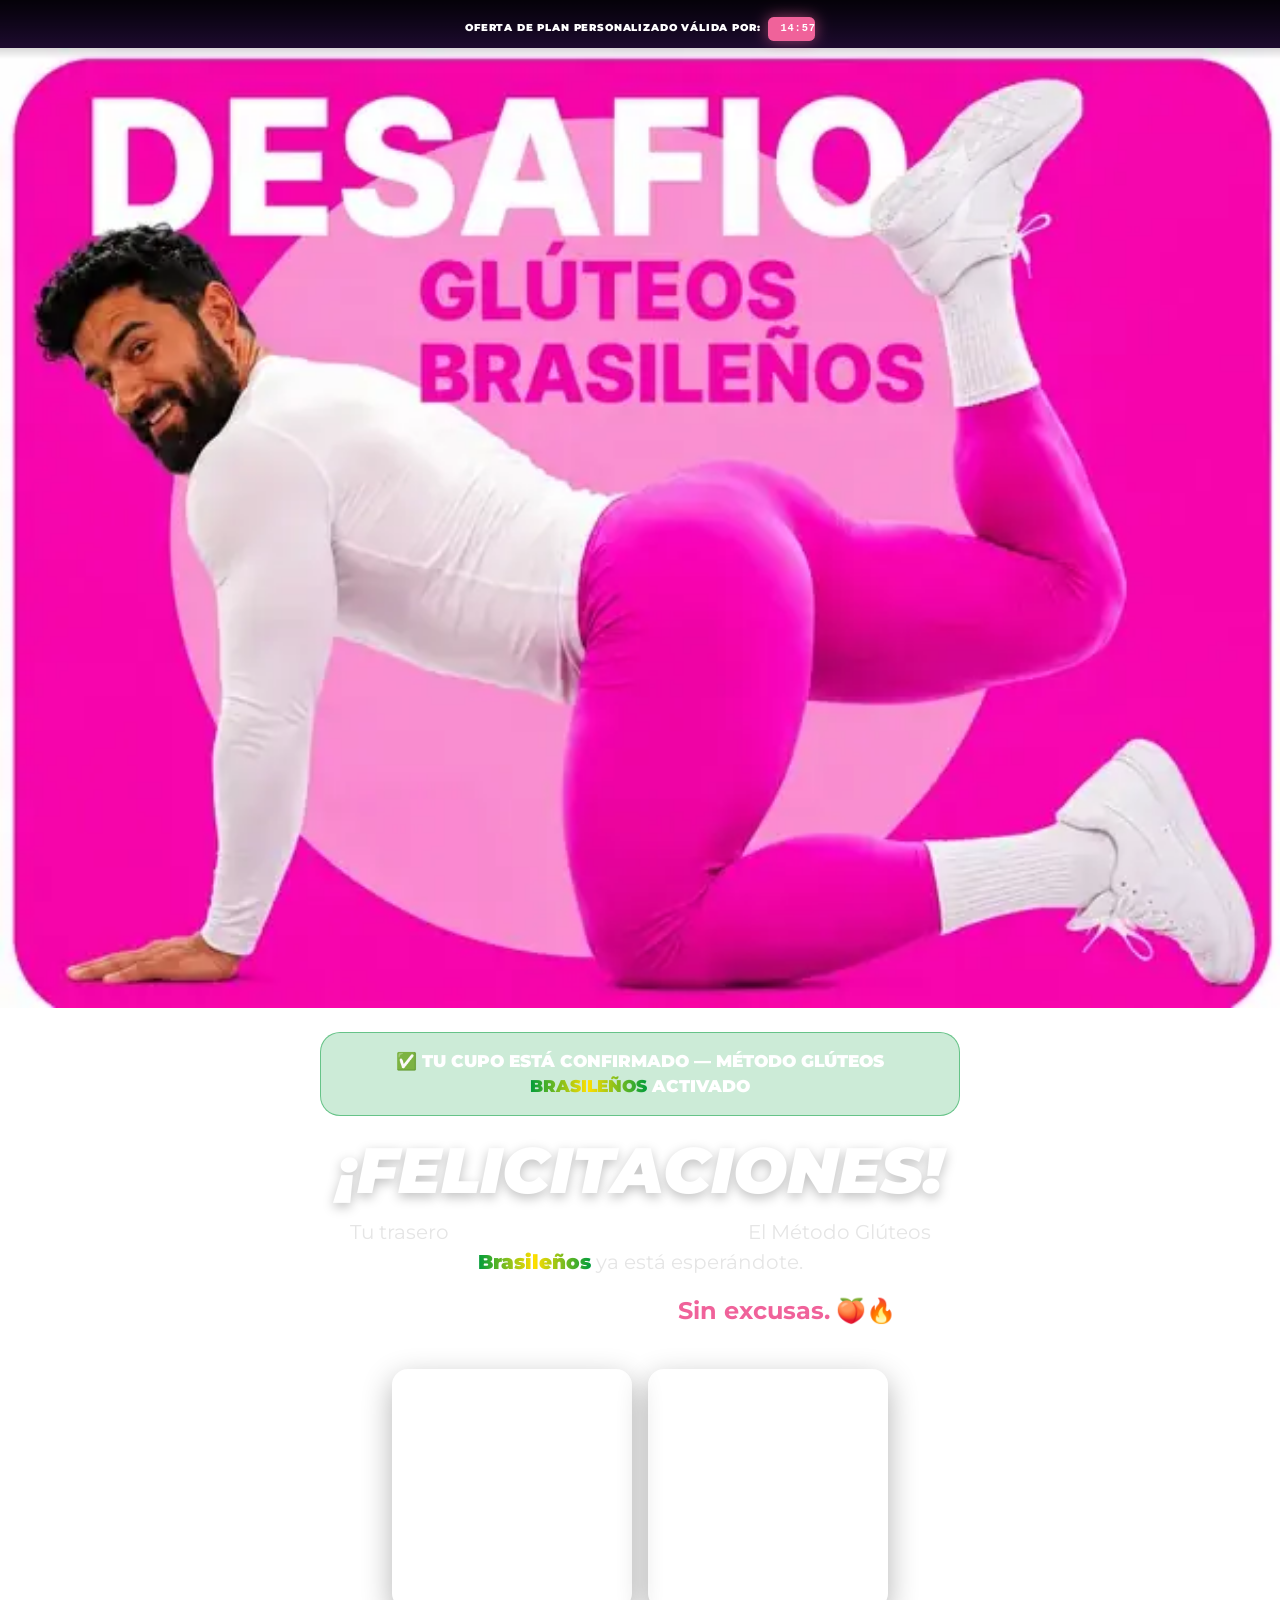
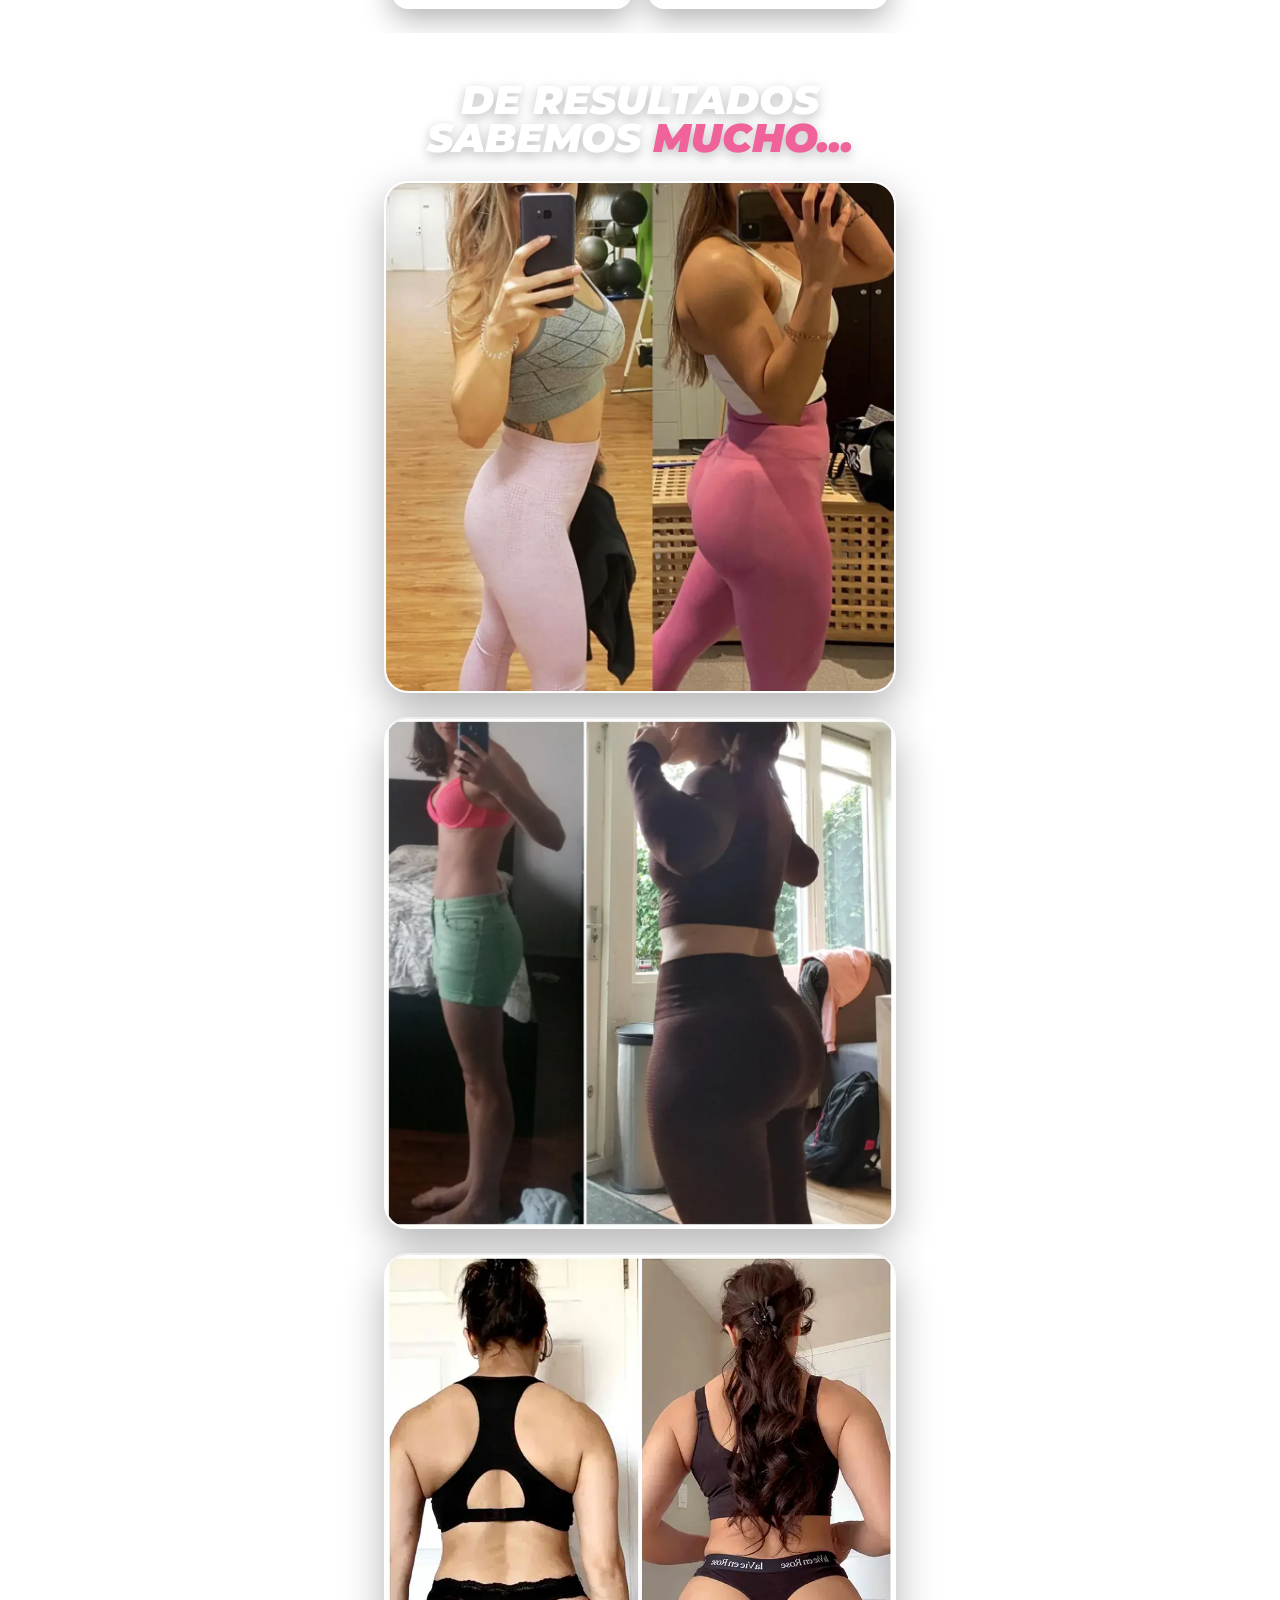
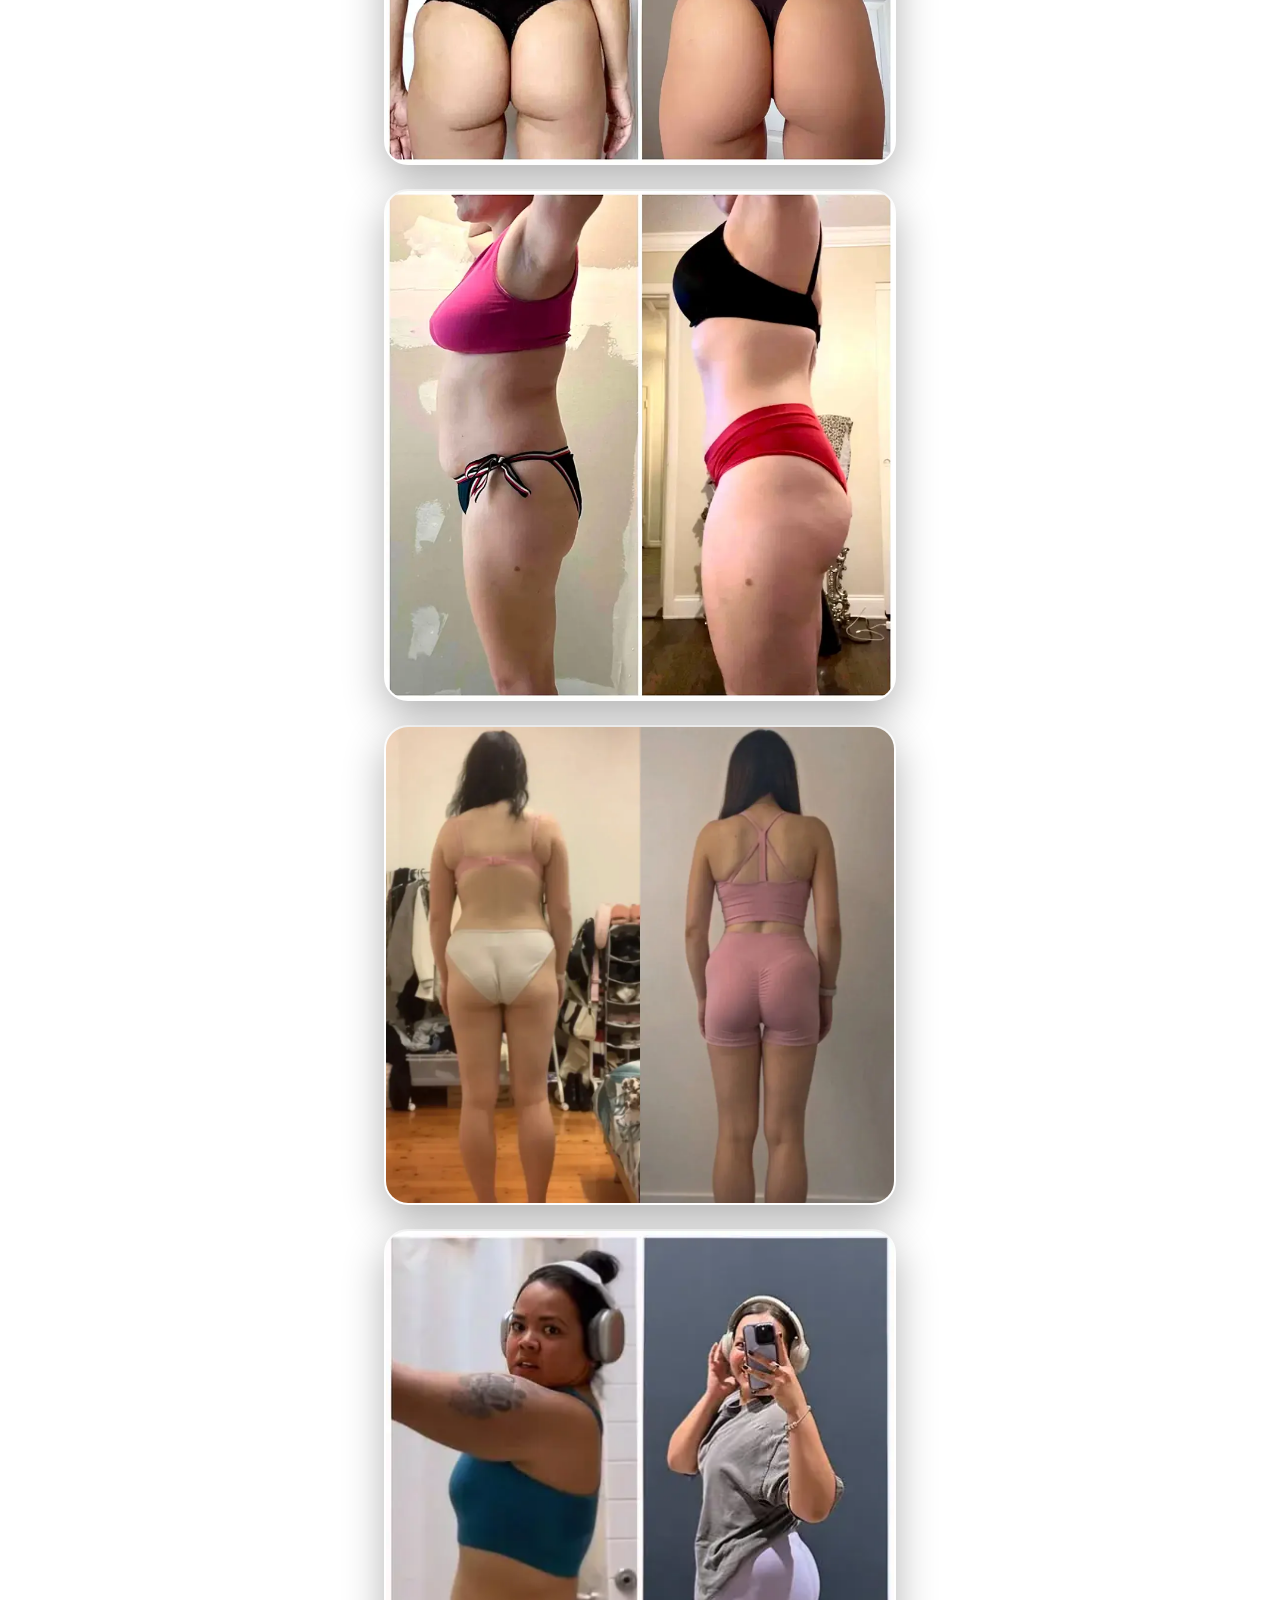
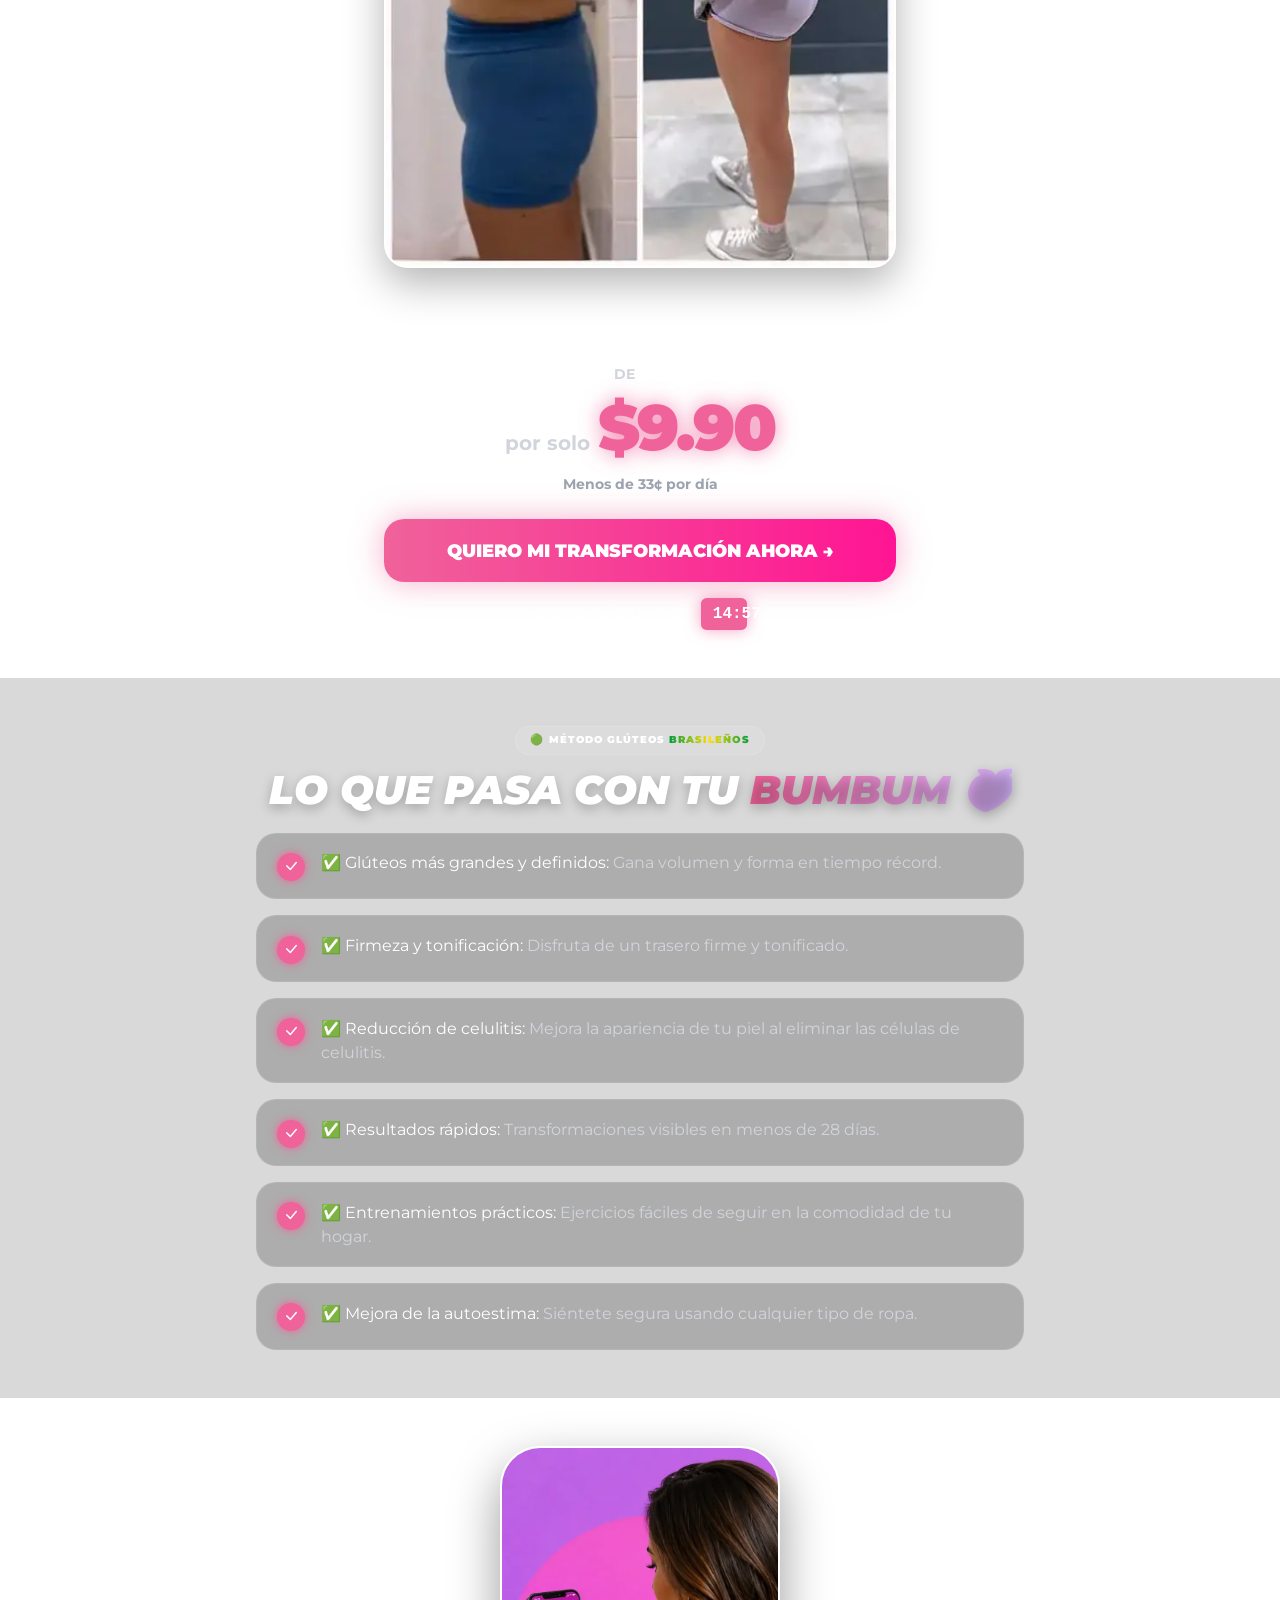
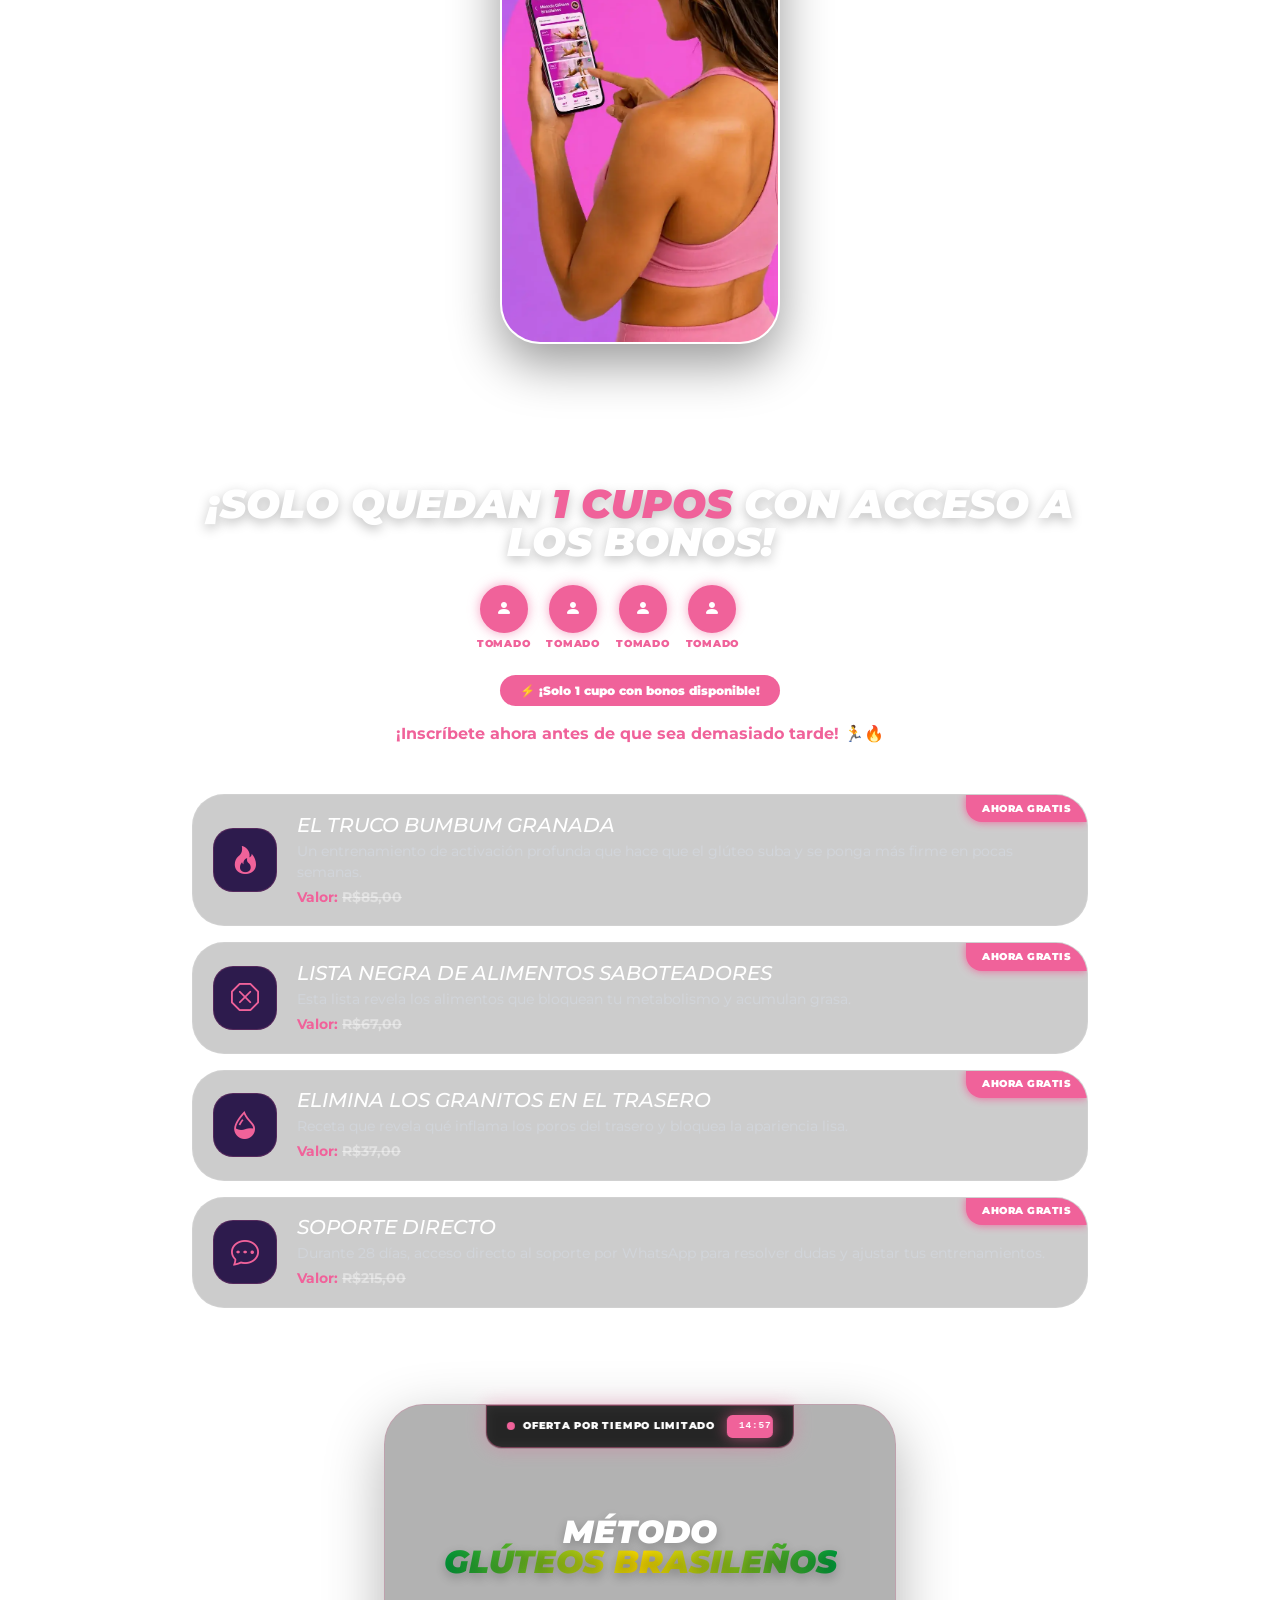
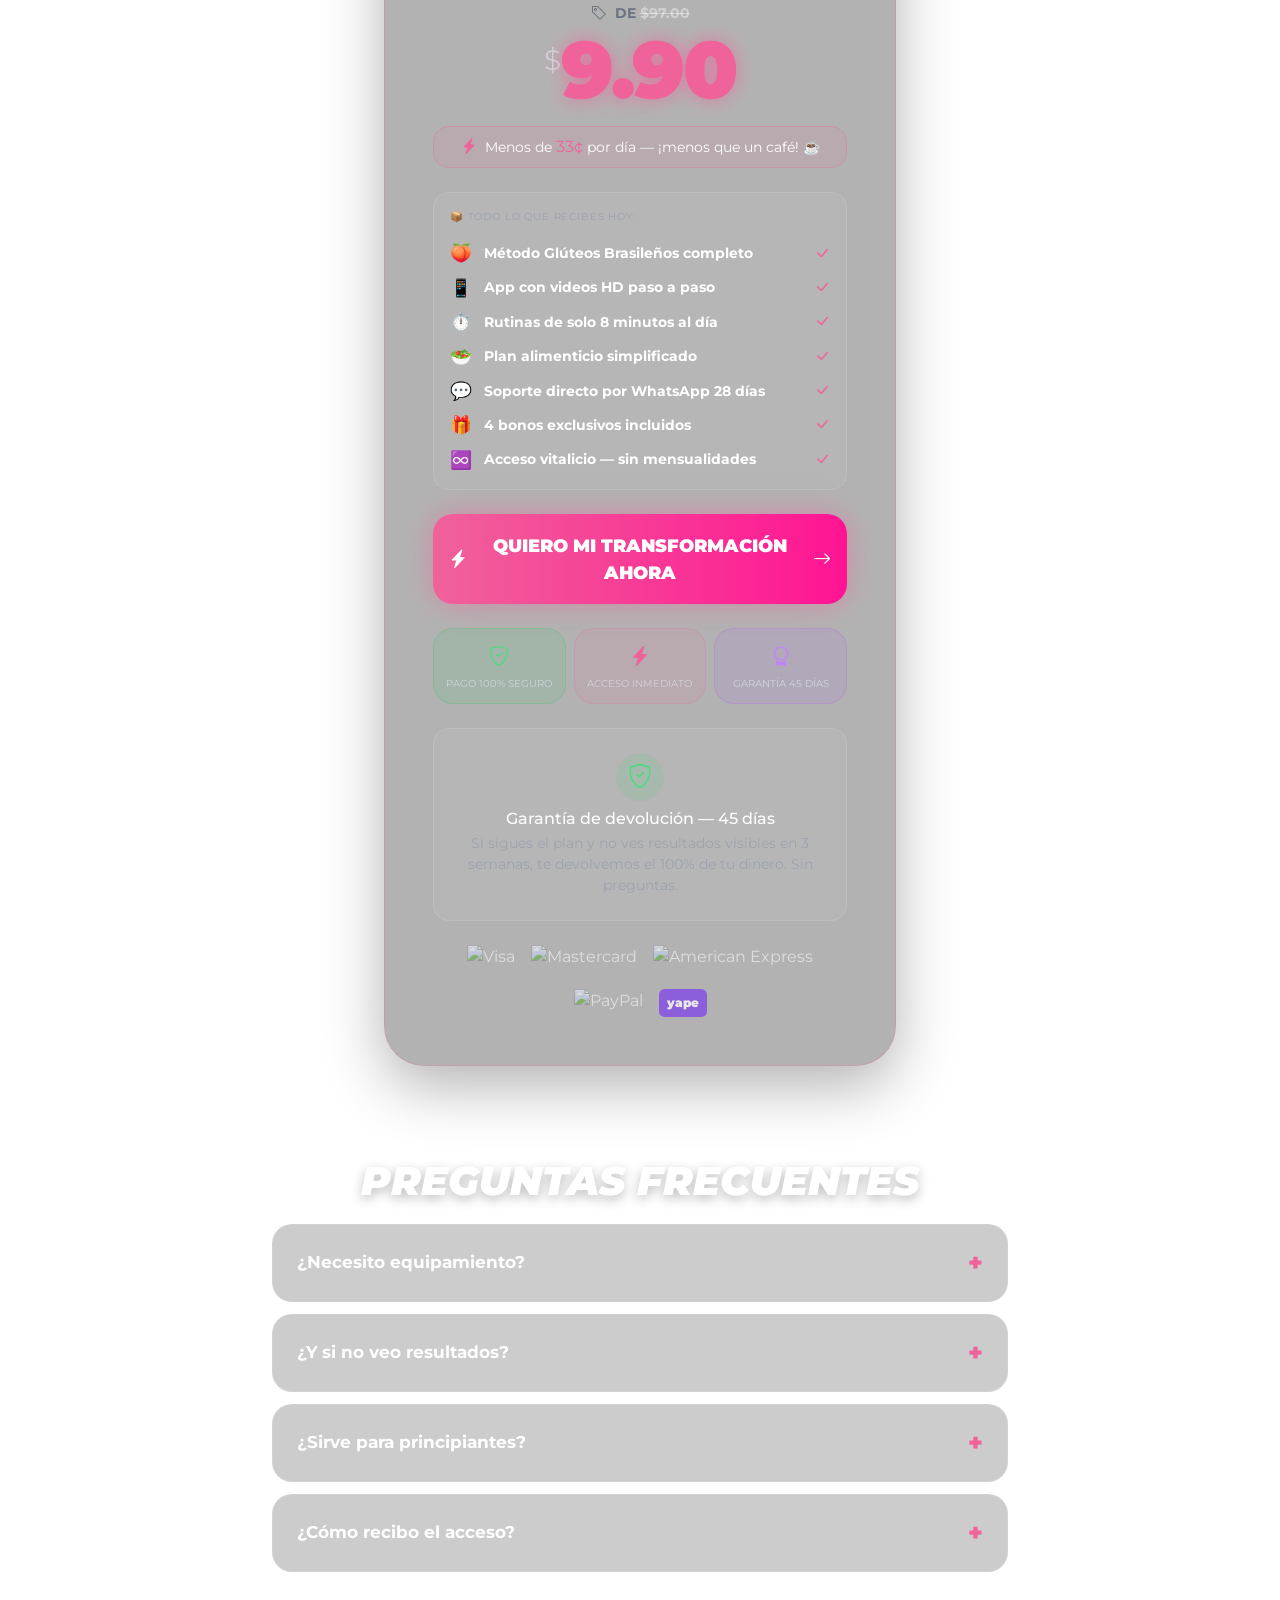
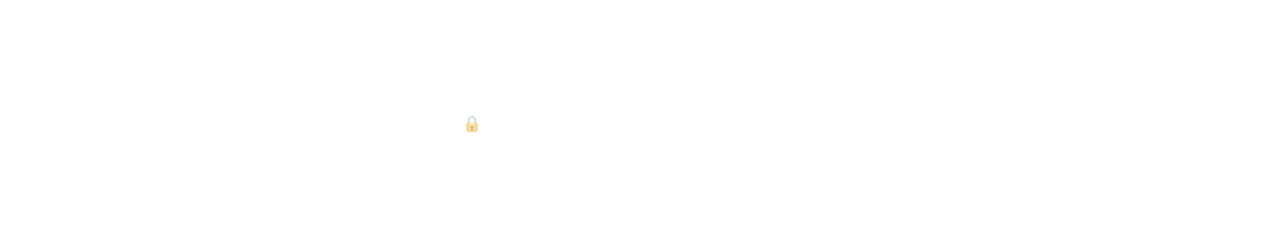
==== offer/index.html @ 19f4151e "iniciando projeto" ====
<!DOCTYPE html><html lang=es-419><head><meta charset=UTF-8><meta name=viewport content="width=device-width, initial-scale=1.0"><title>Método Glúteos Brasileños — Oferta</title><link rel=icon href="data:image/svg+xml,<svg xmlns=%22http://www.w3.org/2000/svg%22 viewBox=%220 0 100 100%22><text y=%22.9em%22 font-size=%2290%22>🍐</text></svg>"><link href=https://cdn.jsdelivr.net/npm/bootstrap@5.3.3/dist/css/bootstrap.min.css rel=stylesheet><link href=https://cdn.jsdelivr.net/npm/bootstrap-icons@1.11.3/font/bootstrap-icons.css rel=stylesheet><link href="https://fonts.googleapis.com/css2?family=Montserrat:wght@400;700;800;900&family=Playfair+Display:wght@700&family=Satisfy&display=swap" rel=stylesheet><link rel=stylesheet href=css/style.css></head><body><div class="top-bar text-center"><span class=me-2>Oferta de plan personalizado válida por:</span><span class=countdown><span data-countdown>14:59</span></span></div><section class="text-center position-relative pt-5 pb-4 overflow-hidden"><div class="w-100 position-relative"><img src=../imagens/logo.webp alt="Desafío Bumbum Sexy" class=w-100 style=object-fit:cover;></div><div class="max-4xl px-3 pt-4 fade-in"><div class="confirm-box mb-4 mx-auto" style="max-width: 640px;"> ✅ TU CUPO ESTÁ CONFIRMADO — MÉTODO GLÚTEOS <span class=gradient-bar-text>BRASILEÑOS</span> ACTIVADO </div><h1 class="headline display-3 mb-3">¡FELICITACIONES!</h1><p class="max-2xl mx-auto fs-5 mb-3" style=color:#e5e5e5;> Tu trasero <span class="fw-black text-white">jamás volverá a ser el mismo.</span> El Método Glúteos <span class="fw-black gradient-bar-text">Brasileños</span> ya está esperándote. </p><p class="fs-4 mb-4"> 28 días. 8 minutos al día. <span class="text-rosa fw-bold">Sin excusas.</span> 🍑🔥 </p><div class="row g-3 max-lg mx-auto"><div class=col-6><div class="result-video ratio ratio-1x1"><video src=../imagens/videoframe_1.mp4 autoplay muted loop playsinline aria-label=Resultado></video></div></div><div class=col-6><div class="result-video ratio ratio-1x1"><video src=../imagens/videoframe_2.mp4 autoplay muted loop playsinline aria-label=Resultado></video></div></div></div></div></section><section class=section-pad><div class="max-lg mx-auto text-center"><h2 class="headline fs-1 mb-4">De resultados sabemos <span class=text-rosa>mucho...</span></h2><div class="d-flex flex-column gap-4"><div class=ba-card><img src=../imagens/resultados-1.webp alt="Resultado 1"></div><div class=ba-card><img src=../imagens/resultados-2.webp alt="Resultado 2"></div><div class=ba-card><img src=../imagens/resultados-3.webp alt="Resultado 3"></div><div class=ba-card><img src=../imagens/resultados-4.webp alt="Resultado 4"></div><div class=ba-card><img src=../imagens/resultados-5.webp alt="Resultado 5"></div><div class=ba-card><img src=../imagens/resultados-6.webp alt="Resultado 6"></div></div></div></section><section class=section-pad><div class="max-lg mx-auto text-center"><p class="text-uppercase fw-bold small mb-1" style=color:#d1d5db;>De <span class=price-old>$97</span></p><div class="d-flex align-items-baseline justify-content-center gap-2 mb-2"><span class="fw-bold fs-5" style=color:#d1d5db;>por solo</span><span class="price-new display-3">$9.90</span></div><p class="small fw-bold mb-4" style=color:#9ca3af;>Menos de 33¢ por día</p><a href="https://pay.hotmart.com/L107574899W?bid=1789170183537" target=_blank rel="noopener noreferrer" class="btn-compra mb-3"> QUIERO MI TRANSFORMACIÓN AHORA → </a><div class="d-flex align-items-center justify-content-center gap-2"><span class="small fw-bold text-uppercase" style=color:rgba(255,255,255,.5);>Oferta válida por:</span><span class=countdown><span data-countdown>14:59</span></span></div></div></section><section class=section-pad style=background:rgba(0,0,0,.15);><div class="max-3xl mx-auto"><div class="text-center mb-4"><span class=badge-pill style="background:rgba(255,255,255,.1); border:1px solid rgba(255,255,255,.1);">🟢 MÉTODO GLÚTEOS <span class=gradient-bar-text>BRASILEÑOS</span></span><h2 class="headline fs-1 mt-3">Lo que pasa con tu <span class=gradient-pink-text>bumbum 🍑</span></h2></div><div class="d-flex flex-column gap-3"><div class=benefit-item><div class=benefit-check><i class="bi bi-check-lg text-white"></i></div><div><span class="fw-black text-white">✅ Glúteos más grandes y definidos: </span><span style=color:#d1d5db;>Gana volumen y forma en tiempo récord.</span></div></div><div class=benefit-item><div class=benefit-check><i class="bi bi-check-lg text-white"></i></div><div><span class="fw-black text-white">✅ Firmeza y tonificación: </span><span style=color:#d1d5db;>Disfruta de un trasero firme y tonificado.</span></div></div><div class=benefit-item><div class=benefit-check><i class="bi bi-check-lg text-white"></i></div><div><span class="fw-black text-white">✅ Reducción de celulitis: </span><span style=color:#d1d5db;>Mejora la apariencia de tu piel al eliminar las células de celulitis.</span></div></div><div class=benefit-item><div class=benefit-check><i class="bi bi-check-lg text-white"></i></div><div><span class="fw-black text-white">✅ Resultados rápidos: </span><span style=color:#d1d5db;>Transformaciones visibles en menos de 28 días.</span></div></div><div class=benefit-item><div class=benefit-check><i class="bi bi-check-lg text-white"></i></div><div><span class="fw-black text-white">✅ Entrenamientos prácticos: </span><span style=color:#d1d5db;>Ejercicios fáciles de seguir en la comodidad de tu hogar.</span></div></div><div class=benefit-item><div class=benefit-check><i class="bi bi-check-lg text-white"></i></div><div><span class="fw-black text-white">✅ Mejora de la autoestima: </span><span style=color:#d1d5db;>Siéntete segura usando cualquier tipo de ropa.</span></div></div></div></div></section><section class="section-pad text-center"><div class=phone-frame><img src=../imagens/checkout-1.webp alt="App Método Glúteos Brasileños"></div></section><section class=section-pad><div class="max-4xl mx-auto"><div class="text-center mb-5" id=bonus-anchor><span class=badge-pill style="background:rgba(255,255,255,.1); border:1px solid rgba(255,255,255,.1);">Bonos Exclusivos</span><h2 class="headline fs-1 mt-3">¡Solo quedan <span class=text-rosa>1 cupos</span> con acceso a los bonos!</h2><div class="d-flex justify-content-center gap-3 mt-4"><div class="d-flex flex-column align-items-center"><div class="slot-dot taken"><i class="bi bi-person-fill text-white"></i></div><span class="slot-label text-rosa">Tomado</span></div><div class="d-flex flex-column align-items-center"><div class="slot-dot taken"><i class="bi bi-person-fill text-white"></i></div><span class="slot-label text-rosa">Tomado</span></div><div class="d-flex flex-column align-items-center"><div class="slot-dot taken"><i class="bi bi-person-fill text-white"></i></div><span class="slot-label text-rosa">Tomado</span></div><div class="d-flex flex-column align-items-center"><div class="slot-dot taken"><i class="bi bi-person-fill text-white"></i></div><span class="slot-label text-rosa">Tomado</span></div><div class="d-flex flex-column align-items-center"><div class=slot-dot style="border-color: rgba(255,255,255,.2);"><i class="bi bi-person-fill" style="color: rgba(255,255,255,.25);"></i></div><span class=slot-label style="color: rgba(255,255,255,.25);">Libre</span></div></div><div class=mt-4><span class="badge rounded-pill" style="background: var(--rosa); font-size:.75rem; font-weight:900; padding:.6rem 1.25rem;">⚡ ¡Solo 1 cupo con bonos disponible!</span></div><p class="text-rosa fw-bold mt-3">¡Inscríbete ahora antes de que sea demasiado tarde! 🏃🔥</p></div><div class="d-flex flex-column gap-3"><div class=bonus-item><span class=bonus-tag>AHORA GRATIS</span><div class=bonus-icon><i class="bi bi-fire fs-3 text-rosa"></i></div><div><h4 class="fw-black fs-5 text-uppercase fst-italic mb-1" style=padding-right:5rem;>El Truco Bumbum Granada</h4><p class="small mb-1" style=color:#d1d5db;>Un entrenamiento de activación profunda que hace que el glúteo suba y se ponga más firme en pocas semanas.</p><p class="small fw-bold text-rosa mb-0">Valor: <span class=price-old>R$85,00</span></p></div></div><div class=bonus-item><span class=bonus-tag>AHORA GRATIS</span><div class=bonus-icon><i class="bi bi-x-octagon fs-3 text-rosa"></i></div><div><h4 class="fw-black fs-5 text-uppercase fst-italic mb-1" style=padding-right:5rem;>Lista negra de alimentos saboteadores</h4><p class="small mb-1" style=color:#d1d5db;>Esta lista revela los alimentos que bloquean tu metabolismo y acumulan grasa.</p><p class="small fw-bold text-rosa mb-0">Valor: <span class=price-old>R$67,00</span></p></div></div><div class=bonus-item><span class=bonus-tag>AHORA GRATIS</span><div class=bonus-icon><i class="bi bi-droplet-half fs-3 text-rosa"></i></div><div><h4 class="fw-black fs-5 text-uppercase fst-italic mb-1" style=padding-right:5rem;>Elimina los Granitos en el Trasero</h4><p class="small mb-1" style=color:#d1d5db;>Receta que revela qué inflama los poros del trasero y bloquea la apariencia lisa.</p><p class="small fw-bold text-rosa mb-0">Valor: <span class=price-old>R$37,00</span></p></div></div><div class=bonus-item><span class=bonus-tag>AHORA GRATIS</span><div class=bonus-icon><i class="bi bi-chat-dots fs-3 text-rosa"></i></div><div><h4 class="fw-black fs-5 text-uppercase fst-italic mb-1" style=padding-right:5rem;>Soporte Directo</h4><p class="small mb-1" style=color:#d1d5db;>Durante 28 días, acceso directo al soporte por WhatsApp para resolver dudas y ajustar tus entrenamientos.</p><p class="small fw-bold text-rosa mb-0">Valor: <span class=price-old>R$215,00</span></p></div></div></div></div></section><section id=checkout-section class=section-pad><div class="max-lg mx-auto card-glass p-4 p-md-5 position-relative"><div class=checkout-topbadge><span class=pulse-dot></span><span>Oferta por tiempo limitado</span><span class="countdown ms-1"><span data-countdown>14:59</span></span></div><div class="text-center mt-5 mb-4 pt-3"><h3 class="headline fs-2">MÉTODO <br><span class=gradient-bar-text>GLÚTEOS BRASILEÑOS</span></h3></div><div class="text-center mb-3"><div class="d-flex align-items-center justify-content-center gap-2 mb-1"><i class="bi bi-tag text-secondary"></i><span class="small fw-bold text-uppercase" style=color:#6b7280;>De <span class=price-old>$97.00</span></span></div><div class="d-flex align-items-start justify-content-center"><span class="fs-3 fw-black" style="color:#d1d5db; margin-top:.6rem;">$</span><span class=price-new style="font-size:5rem; line-height:1;">9.90</span></div></div><div class="d-flex align-items-center justify-content-center gap-2 rounded-4 px-3 py-2 mb-4" style="background:rgba(240,98,154,.1); border:1px solid rgba(240,98,154,.3);"><i class="bi bi-lightning-charge-fill text-rosa"></i><p class="fw-black small mb-0 text-center">Menos de <span class="text-rosa fs-6">33¢</span> por día — ¡menos que un café! ☕</p></div><div class="rounded-4 p-3 mb-4" style="background:rgba(255,255,255,.05); border:1px solid rgba(255,255,255,.1);"><p class="small fw-black text-uppercase mb-3" style="color:#9ca3af; letter-spacing:.08em; font-size:.65rem;">📦 Todo lo que recibes hoy:</p><div class="d-flex flex-column gap-2"><div class=included-item><span>🍑</span><span class="small fw-bold flex-grow-1">Método Glúteos Brasileños completo</span><i class="bi bi-check-lg text-rosa"></i></div><div class=included-item><span>📱</span><span class="small fw-bold flex-grow-1">App con videos HD paso a paso</span><i class="bi bi-check-lg text-rosa"></i></div><div class=included-item><span>⏱️</span><span class="small fw-bold flex-grow-1">Rutinas de solo 8 minutos al día</span><i class="bi bi-check-lg text-rosa"></i></div><div class=included-item><span>🥗</span><span class="small fw-bold flex-grow-1">Plan alimenticio simplificado</span><i class="bi bi-check-lg text-rosa"></i></div><div class=included-item><span>💬</span><span class="small fw-bold flex-grow-1">Soporte directo por WhatsApp 28 días</span><i class="bi bi-check-lg text-rosa"></i></div><div class=included-item><span>🎁</span><span class="small fw-bold flex-grow-1">4 bonos exclusivos incluidos</span><i class="bi bi-check-lg text-rosa"></i></div><div class=included-item><span>♾️</span><span class="small fw-bold flex-grow-1">Acceso vitalicio — sin mensualidades</span><i class="bi bi-check-lg text-rosa"></i></div></div></div><a href="https://pay.hotmart.com/L107574899W?bid=1789170183537" target=_blank rel="noopener noreferrer" class="btn-compra d-flex align-items-center justify-content-center gap-2 mb-4"><i class="bi bi-lightning-charge-fill"></i><span>QUIERO MI TRANSFORMACIÓN AHORA</span><i class="bi bi-arrow-right"></i></a><div class="row g-2 mb-4"><div class=col-4><div class="trust-badge trust-green"><i class="bi bi-shield-check fs-5"></i><span class="small fw-black text-uppercase" style="font-size:.6rem; color:#d1d5db;">Pago 100% seguro</span></div></div><div class=col-4><div class="trust-badge trust-pink"><i class="bi bi-lightning-charge-fill fs-5"></i><span class="small fw-black text-uppercase" style="font-size:.6rem; color:#d1d5db;">Acceso inmediato</span></div></div><div class=col-4><div class="trust-badge trust-purple"><i class="bi bi-award fs-5"></i><span class="small fw-black text-uppercase" style="font-size:.6rem; color:#d1d5db;">Garantía 45 días</span></div></div></div><div class="rounded-4 p-4 text-center mb-4" style="background:rgba(255,255,255,.05); border:1px solid rgba(255,255,255,.1);"><div class="mx-auto mb-2 d-flex align-items-center justify-content-center rounded-circle" style="width:3rem; height:3rem; background:rgba(34,197,94,.1);"><i class="bi bi-shield-check fs-4" style=color:#4ade80;></i></div><h4 class="fw-black fs-6 mb-1">Garantía de devolución — 45 días</h4><p class="small mb-0" style=color:#9ca3af;>Si sigues el plan y no ves resultados visibles en 3 semanas, te devolvemos el 100% de tu dinero. Sin preguntas.</p></div><div class="d-flex justify-content-center align-items-center gap-3 flex-wrap payment-icons"><img src=https://img.icons8.com/color/48/visa.png alt=Visa><img src=https://img.icons8.com/color/48/mastercard.png alt=Mastercard><img src=https://img.icons8.com/color/48/amex.png alt="American Express"><img src=https://img.icons8.com/color/48/paypal.png alt=PayPal><span class=yape-badge>yape</span></div></div></section><section class="section-pad max-3xl mx-auto"><h3 class="headline fs-1 text-center mb-4">Preguntas Frecuentes</h3><div class=faq-item><button class=faq-btn aria-expanded=false><span>¿Necesito equipamiento?</span><span class=plus>+</span></button><div class=faq-answer>¡No! El Método Glúteos Brasileños 🇧🇷 utiliza solo el peso de tu cuerpo. Puedes hacerlo en la comodidad de tu hogar en apenas 8 minutos al día.</div></div><div class=faq-item><button class=faq-btn aria-expanded=false><span>¿Y si no veo resultados?</span><span class=plus>+</span></button><div class=faq-answer>Tienes 45 días de garantía incondicional. Si no ves resultados visibles y puedes comprobar que seguiste el plan correctamente, devolvemos el 100% de tu dinero sin preguntas.</div></div><div class=faq-item><button class=faq-btn aria-expanded=false><span>¿Sirve para principiantes?</span><span class=plus>+</span></button><div class=faq-answer>¡Por supuesto! El Método Glúteos Brasileños 🇧🇷 está diseñado para mujeres de todos los niveles. Los entrenamientos son simples, con videos paso a paso que guían cada movimiento.</div></div><div class=faq-item><button class=faq-btn aria-expanded=false><span>¿Cómo recibo el acceso?</span><span class=plus>+</span></button><div class=faq-answer>Inmediatamente después de la confirmación del pago, recibirás acceso directo al programa con todos los entrenamientos, plan alimenticio y bonos incluidos.</div></div></section><footer class=site-footer><div class=mb-3><a href=# class=mx-2>Términos de Uso</a> • <a href=# class=mx-2>Políticas de Privacidad</a></div><p class="fs-6 mb-2" style="text-transform:none; letter-spacing:normal;">🔒 Pago 100% seguro • Garantía de 45 días</p><p>Copyright 2024 © Método Glúteos Brasileños.<br>Todos los derechos reservados.</p></footer><div class=mobile-cta><a href="https://pay.hotmart.com/L107574899W?bid=1789170183537" target=_blank rel="noopener noreferrer" class="btn-compra fst-italic"> QUIERO ASEGURAR MI CUPO </a></div><div id=social-proof-toast><div class=toast-icon><i class="bi bi-bell-fill text-white"></i></div><div><p class="small fw-bold mb-1"><span class="text-rosa fw-black" data-name>María</span>, <span data-age>28</span> años</p><p class=mb-1 style="font-size:.6rem; color:#d1d5db; text-transform:uppercase; letter-spacing:.05em; font-weight:900;">📍 <span data-location>Bogotá, CO</span></p><p class=mb-0 style=font-size:.7rem;>Acaba de ingresar al <span class="fw-black fst-italic text-rosa">Método Glúteos Brasileños 🇧🇷</span></p></div></div><script src=https://cdn.jsdelivr.net/npm/bootstrap@5.3.3/dist/js/bootstrap.bundle.min.js></script><script src=js/script.js></script></body></html>
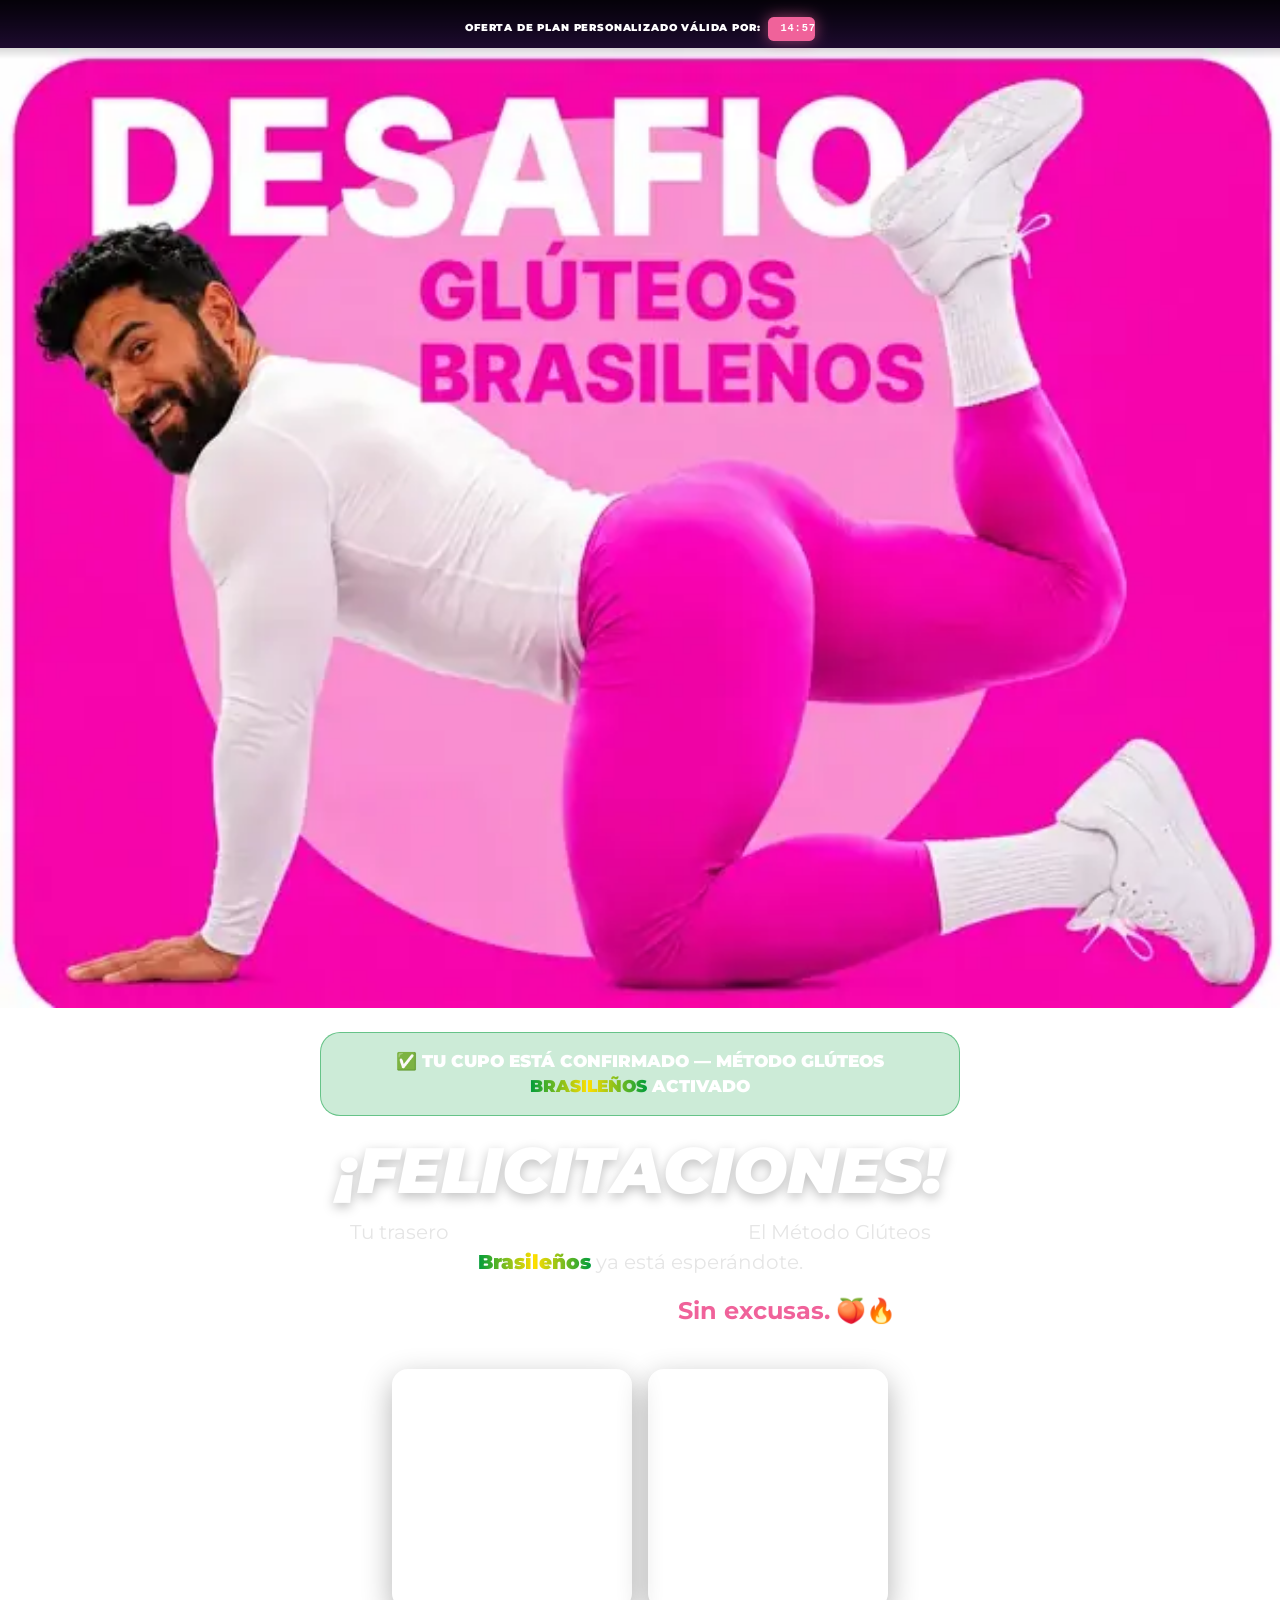
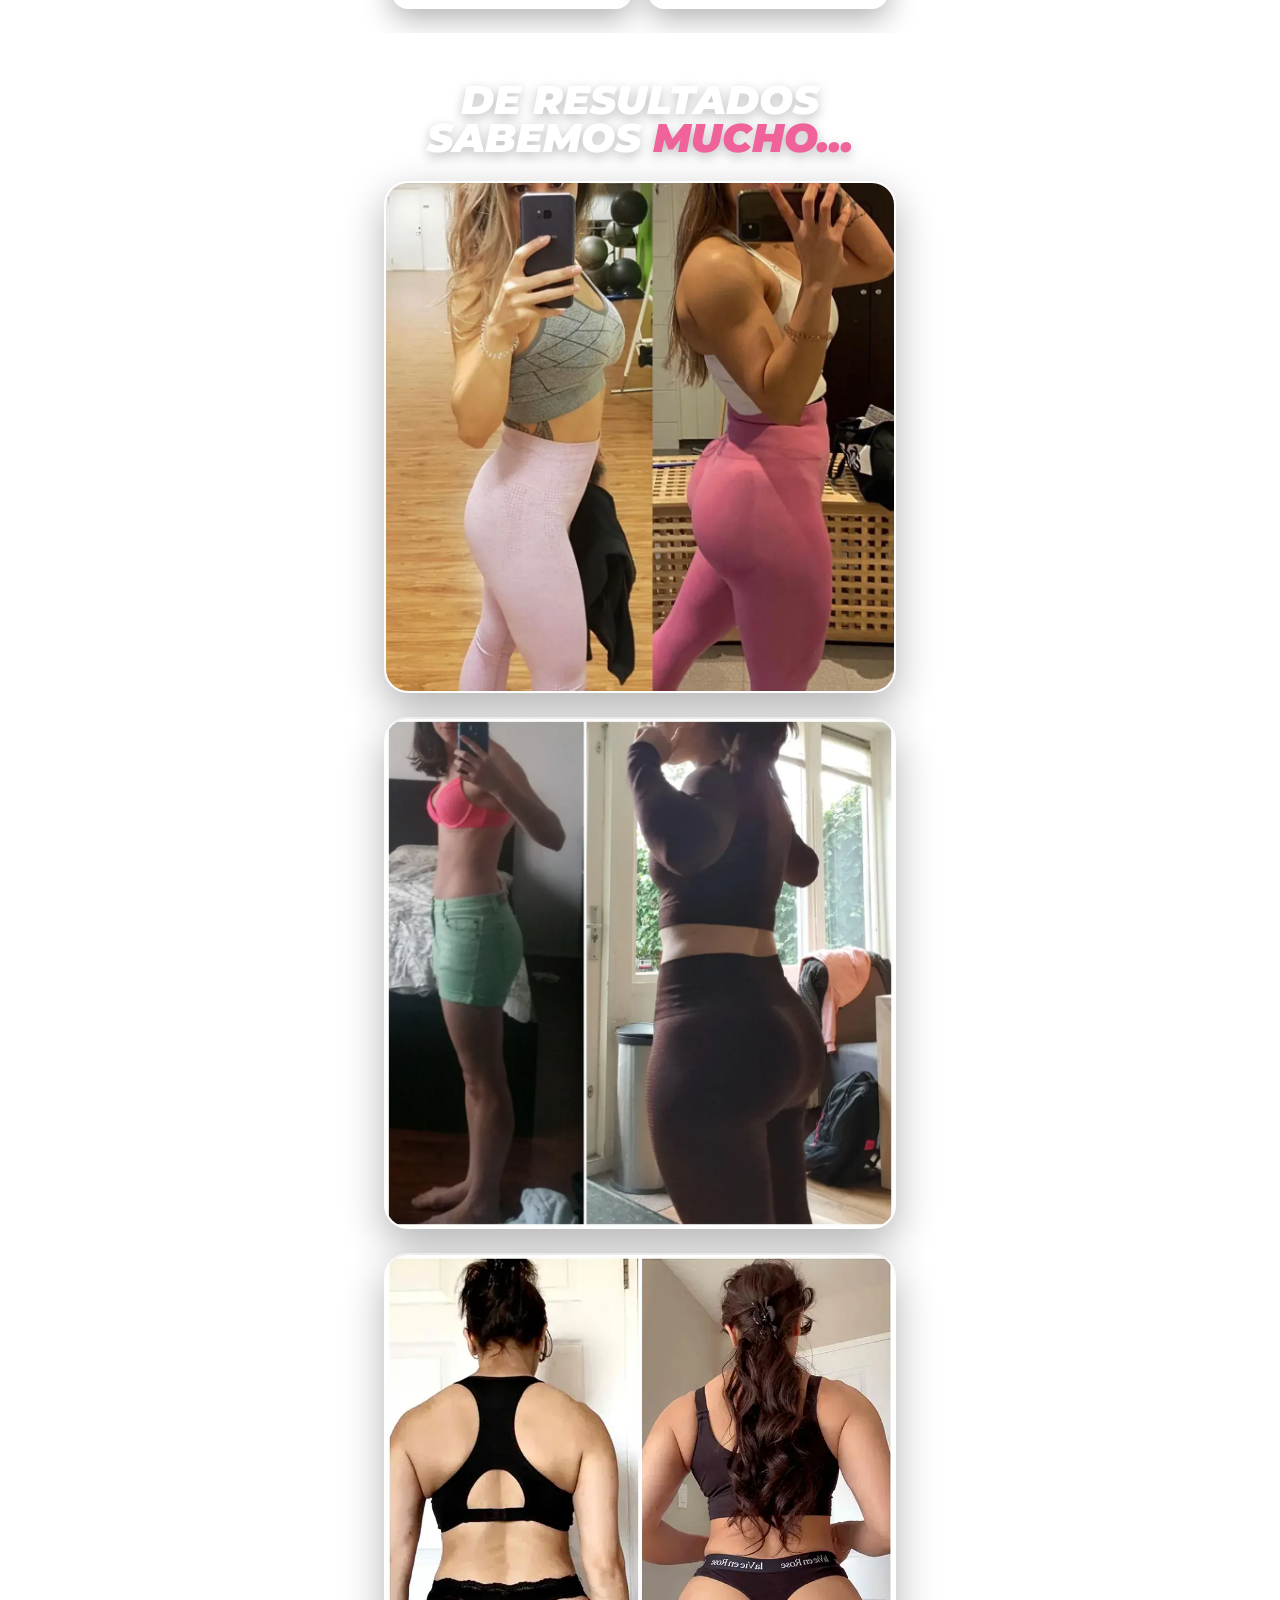
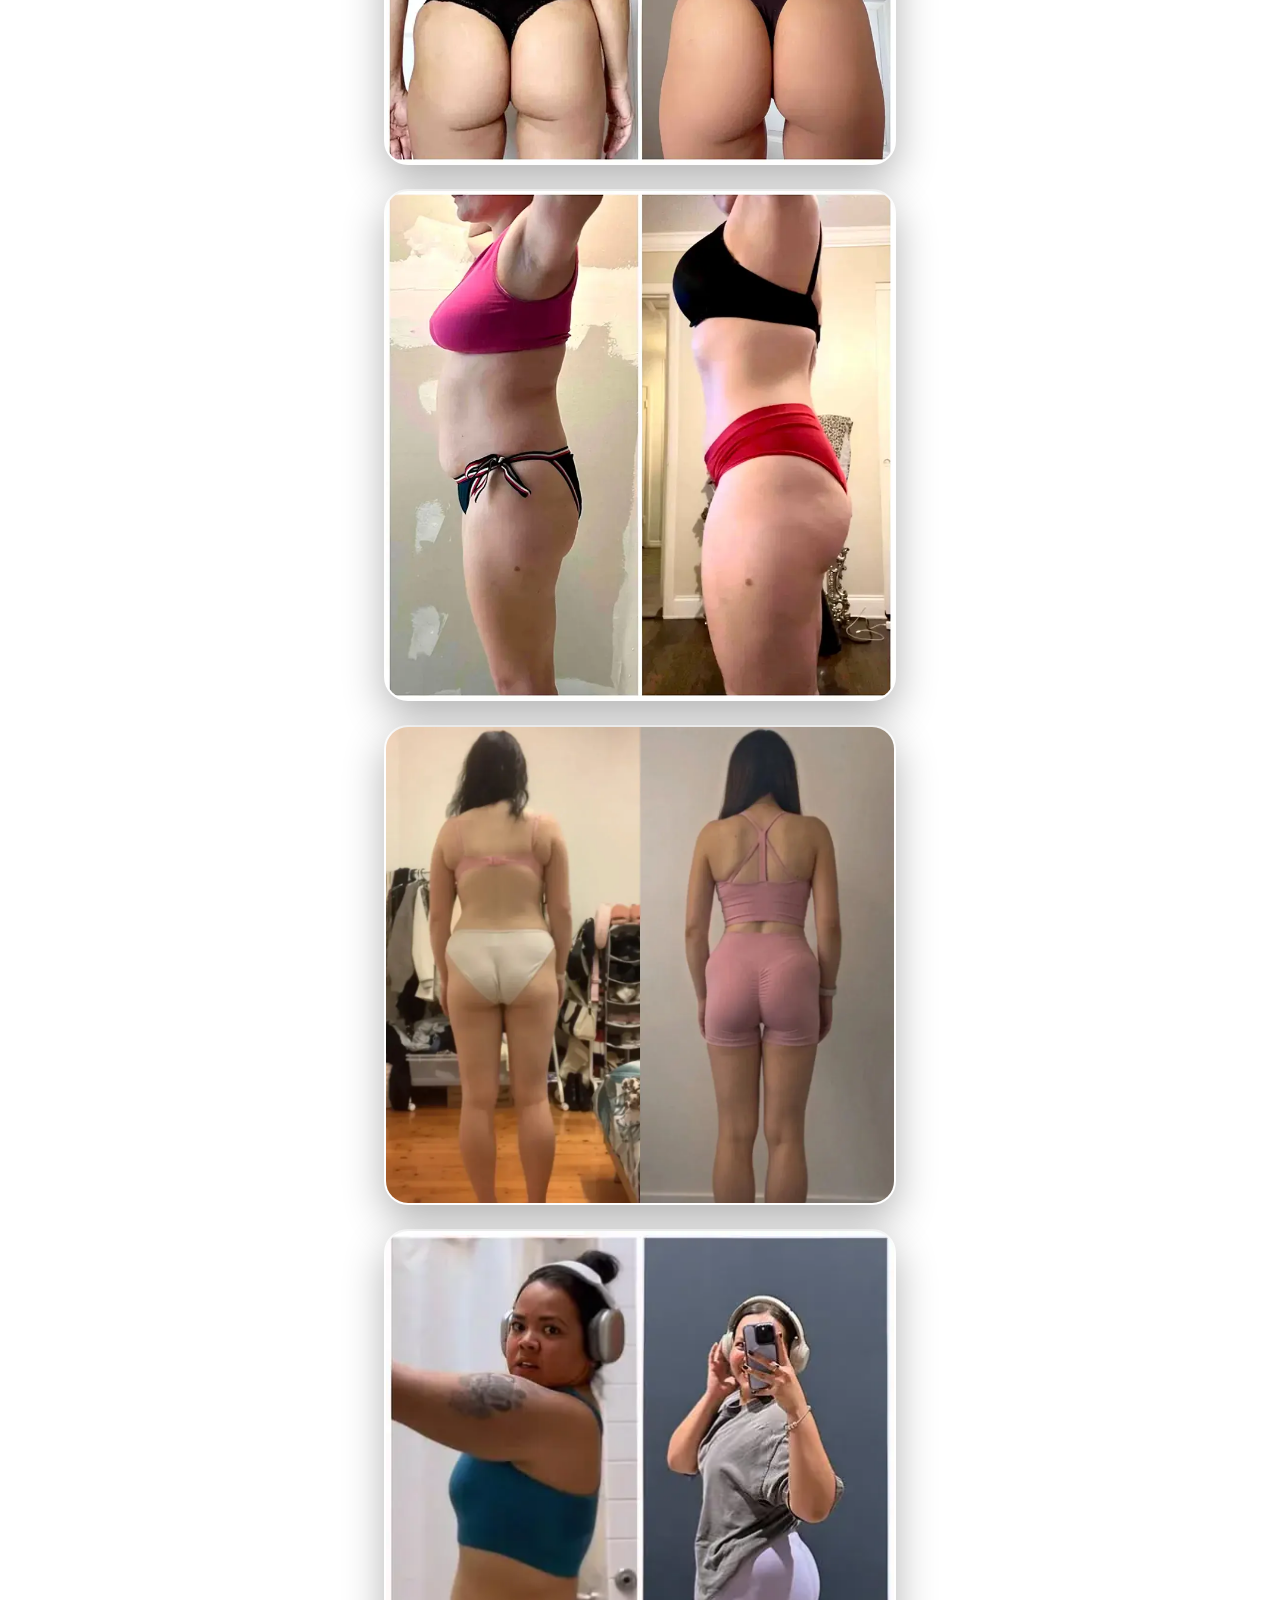
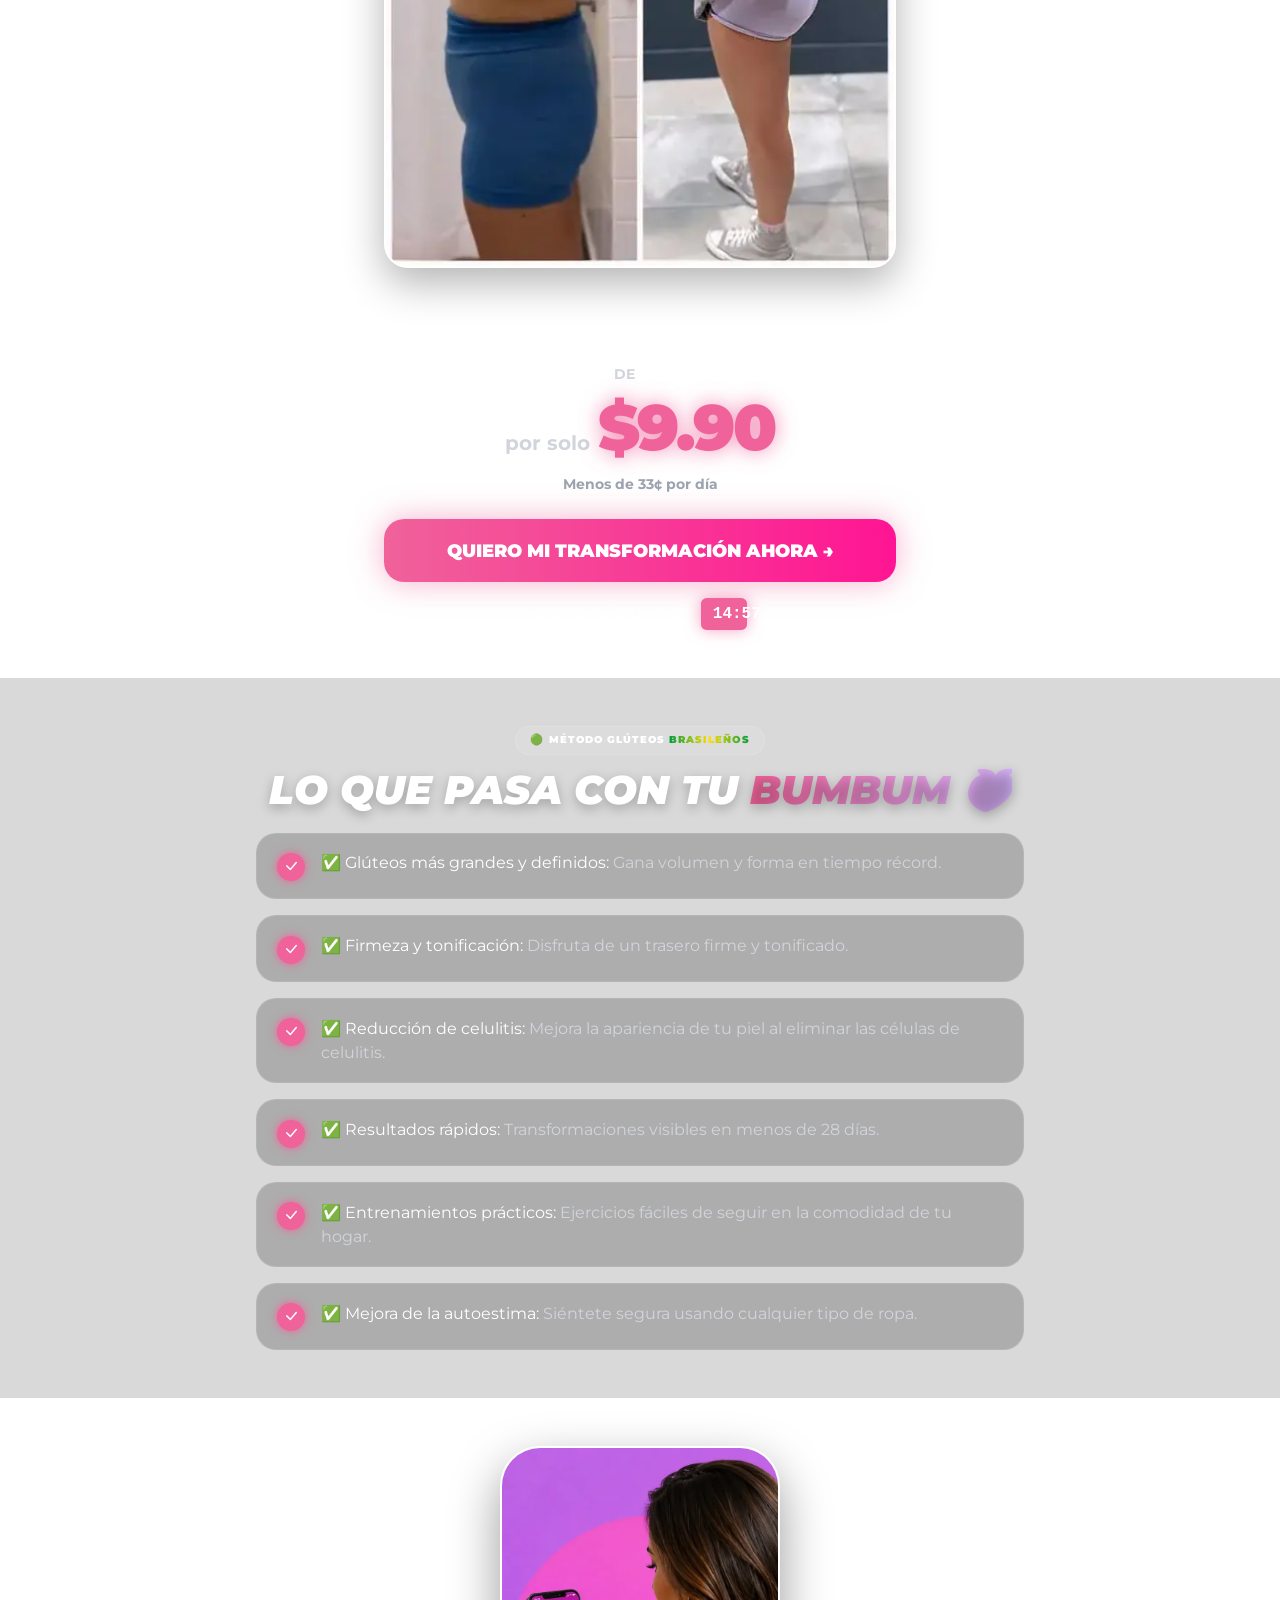
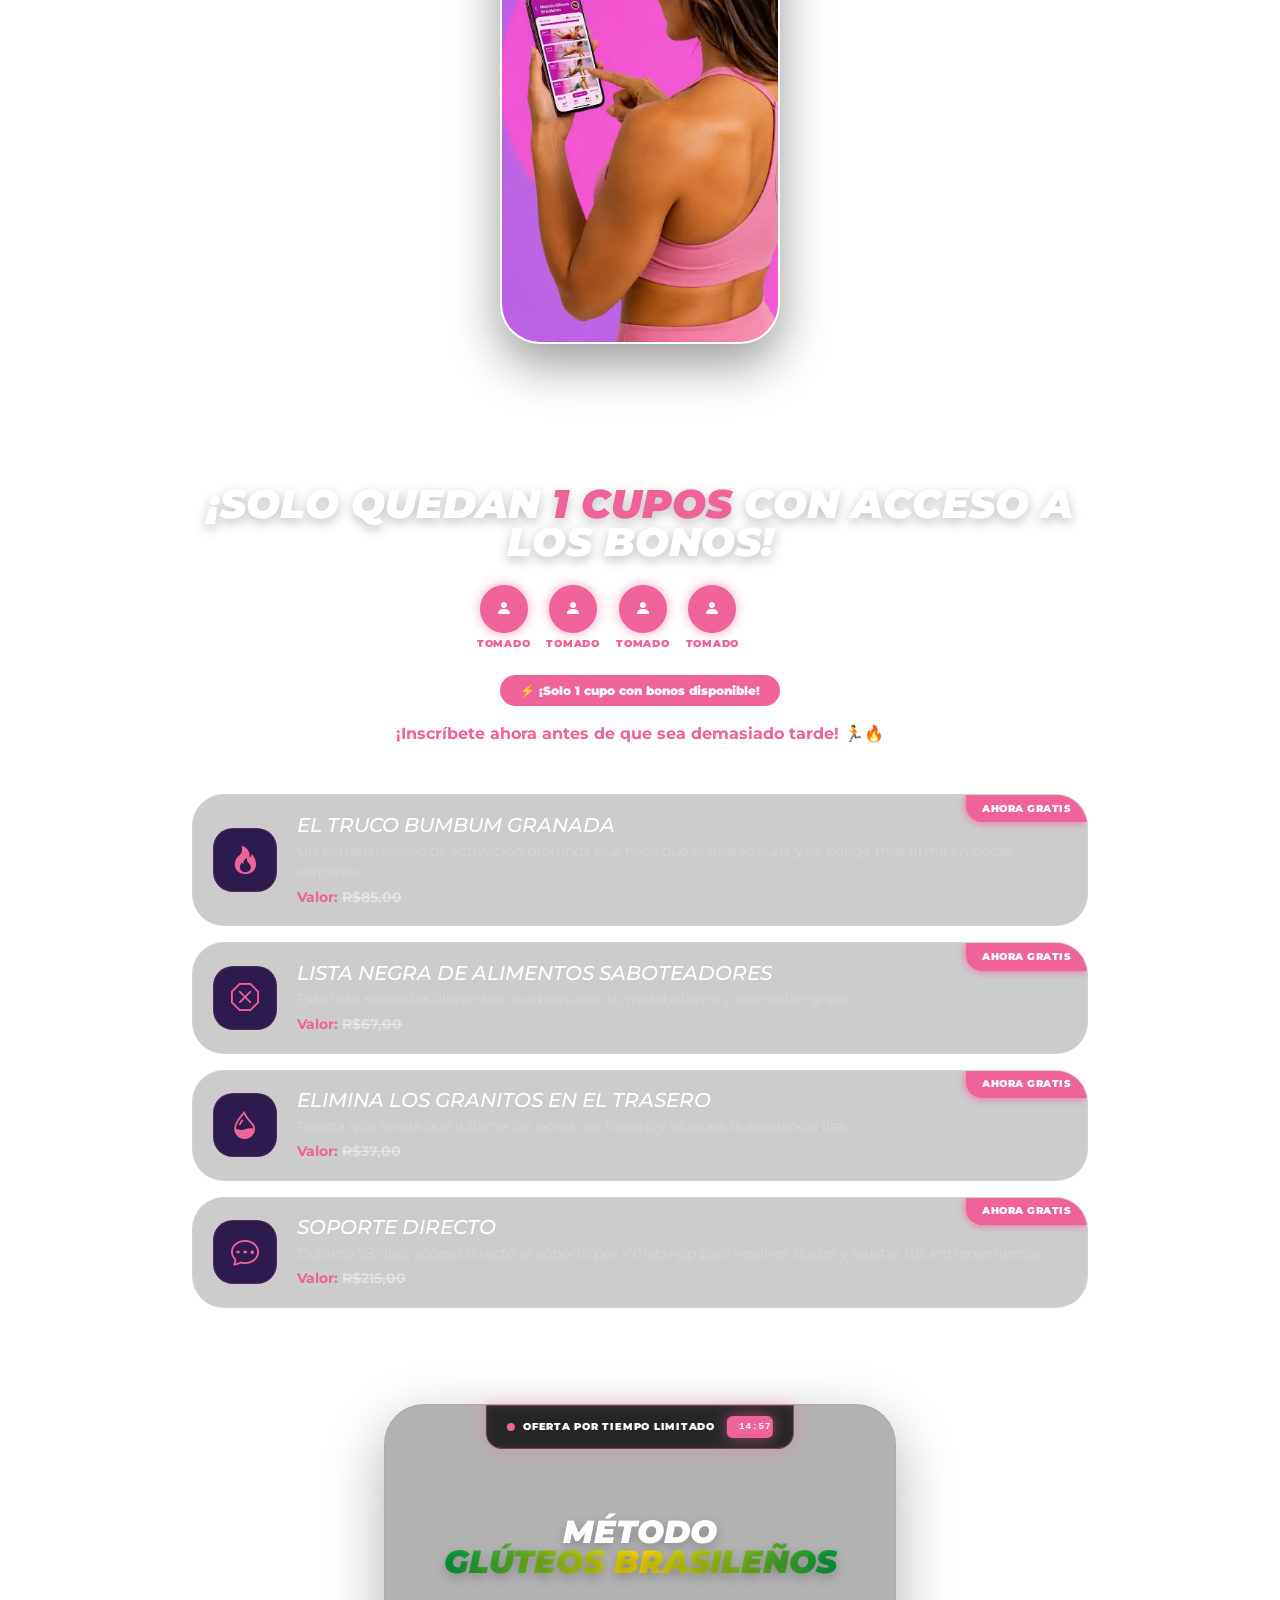
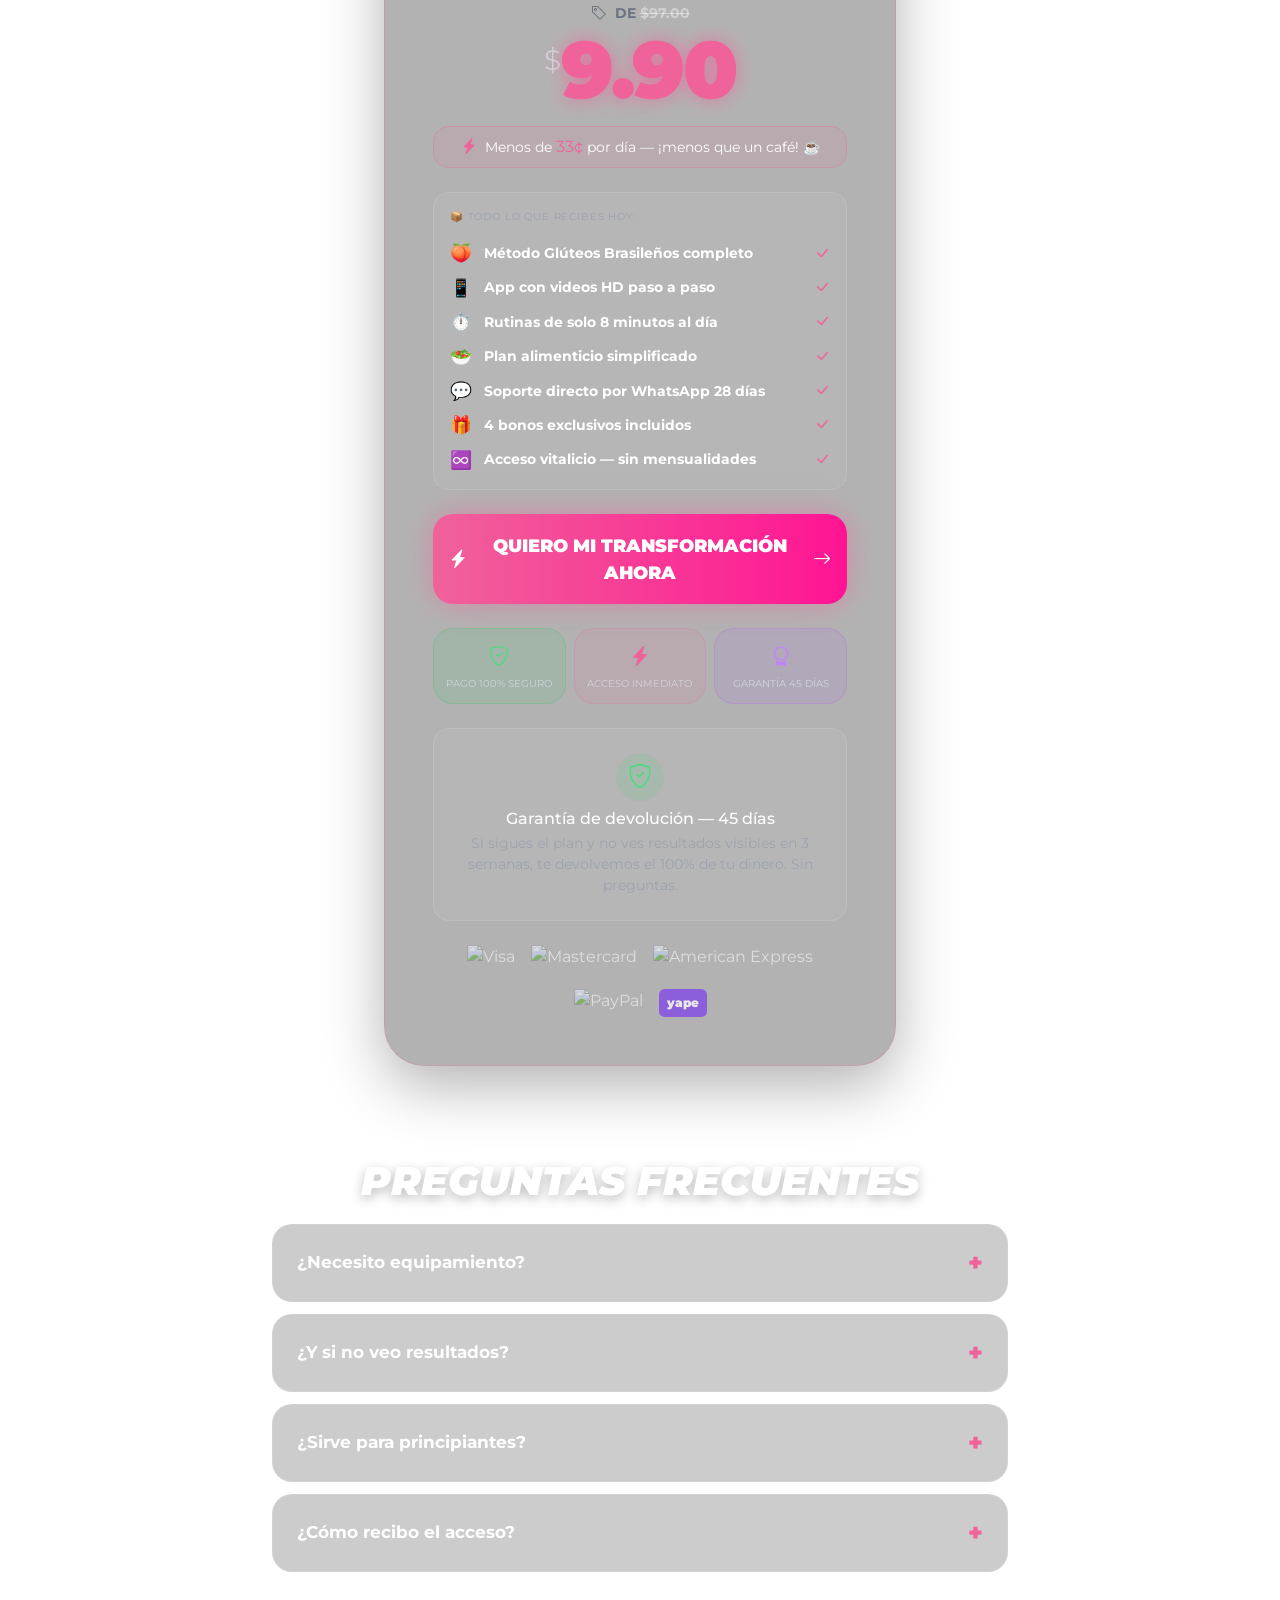
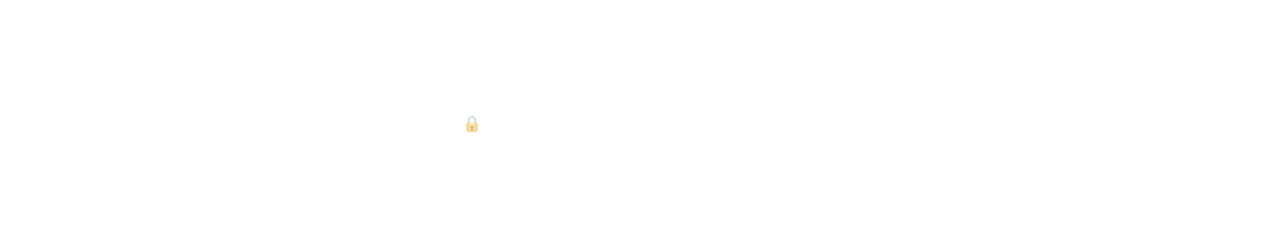
==== commit 7a6adc4f: "x" ====
--- a/offer/index.html
+++ b/offer/index.html
@@ -1 +1,28 @@
-<!DOCTYPE html><html lang=es-419><head><meta charset=UTF-8><meta name=viewport content="width=device-width, initial-scale=1.0"><title>Método Glúteos Brasileños — Oferta</title><link rel=icon href="data:image/svg+xml,<svg xmlns=%22http://www.w3.org/2000/svg%22 viewBox=%220 0 100 100%22><text y=%22.9em%22 font-size=%2290%22>🍐</text></svg>"><link href=https://cdn.jsdelivr.net/npm/bootstrap@5.3.3/dist/css/bootstrap.min.css rel=stylesheet><link href=https://cdn.jsdelivr.net/npm/bootstrap-icons@1.11.3/font/bootstrap-icons.css rel=stylesheet><link href="https://fonts.googleapis.com/css2?family=Montserrat:wght@400;700;800;900&family=Playfair+Display:wght@700&family=Satisfy&display=swap" rel=stylesheet><link rel=stylesheet href=css/style.css></head><body><div class="top-bar text-center"><span class=me-2>Oferta de plan personalizado válida por:</span><span class=countdown><span data-countdown>14:59</span></span></div><section class="text-center position-relative pt-5 pb-4 overflow-hidden"><div class="w-100 position-relative"><img src=../imagens/logo.webp alt="Desafío Bumbum Sexy" class=w-100 style=object-fit:cover;></div><div class="max-4xl px-3 pt-4 fade-in"><div class="confirm-box mb-4 mx-auto" style="max-width: 640px;"> ✅ TU CUPO ESTÁ CONFIRMADO — MÉTODO GLÚTEOS <span class=gradient-bar-text>BRASILEÑOS</span> ACTIVADO </div><h1 class="headline display-3 mb-3">¡FELICITACIONES!</h1><p class="max-2xl mx-auto fs-5 mb-3" style=color:#e5e5e5;> Tu trasero <span class="fw-black text-white">jamás volverá a ser el mismo.</span> El Método Glúteos <span class="fw-black gradient-bar-text">Brasileños</span> ya está esperándote. </p><p class="fs-4 mb-4"> 28 días. 8 minutos al día. <span class="text-rosa fw-bold">Sin excusas.</span> 🍑🔥 </p><div class="row g-3 max-lg mx-auto"><div class=col-6><div class="result-video ratio ratio-1x1"><video src=../imagens/videoframe_1.mp4 autoplay muted loop playsinline aria-label=Resultado></video></div></div><div class=col-6><div class="result-video ratio ratio-1x1"><video src=../imagens/videoframe_2.mp4 autoplay muted loop playsinline aria-label=Resultado></video></div></div></div></div></section><section class=section-pad><div class="max-lg mx-auto text-center"><h2 class="headline fs-1 mb-4">De resultados sabemos <span class=text-rosa>mucho...</span></h2><div class="d-flex flex-column gap-4"><div class=ba-card><img src=../imagens/resultados-1.webp alt="Resultado 1"></div><div class=ba-card><img src=../imagens/resultados-2.webp alt="Resultado 2"></div><div class=ba-card><img src=../imagens/resultados-3.webp alt="Resultado 3"></div><div class=ba-card><img src=../imagens/resultados-4.webp alt="Resultado 4"></div><div class=ba-card><img src=../imagens/resultados-5.webp alt="Resultado 5"></div><div class=ba-card><img src=../imagens/resultados-6.webp alt="Resultado 6"></div></div></div></section><section class=section-pad><div class="max-lg mx-auto text-center"><p class="text-uppercase fw-bold small mb-1" style=color:#d1d5db;>De <span class=price-old>$97</span></p><div class="d-flex align-items-baseline justify-content-center gap-2 mb-2"><span class="fw-bold fs-5" style=color:#d1d5db;>por solo</span><span class="price-new display-3">$9.90</span></div><p class="small fw-bold mb-4" style=color:#9ca3af;>Menos de 33¢ por día</p><a href="https://pay.hotmart.com/L107574899W?bid=1789170183537" target=_blank rel="noopener noreferrer" class="btn-compra mb-3"> QUIERO MI TRANSFORMACIÓN AHORA → </a><div class="d-flex align-items-center justify-content-center gap-2"><span class="small fw-bold text-uppercase" style=color:rgba(255,255,255,.5);>Oferta válida por:</span><span class=countdown><span data-countdown>14:59</span></span></div></div></section><section class=section-pad style=background:rgba(0,0,0,.15);><div class="max-3xl mx-auto"><div class="text-center mb-4"><span class=badge-pill style="background:rgba(255,255,255,.1); border:1px solid rgba(255,255,255,.1);">🟢 MÉTODO GLÚTEOS <span class=gradient-bar-text>BRASILEÑOS</span></span><h2 class="headline fs-1 mt-3">Lo que pasa con tu <span class=gradient-pink-text>bumbum 🍑</span></h2></div><div class="d-flex flex-column gap-3"><div class=benefit-item><div class=benefit-check><i class="bi bi-check-lg text-white"></i></div><div><span class="fw-black text-white">✅ Glúteos más grandes y definidos: </span><span style=color:#d1d5db;>Gana volumen y forma en tiempo récord.</span></div></div><div class=benefit-item><div class=benefit-check><i class="bi bi-check-lg text-white"></i></div><div><span class="fw-black text-white">✅ Firmeza y tonificación: </span><span style=color:#d1d5db;>Disfruta de un trasero firme y tonificado.</span></div></div><div class=benefit-item><div class=benefit-check><i class="bi bi-check-lg text-white"></i></div><div><span class="fw-black text-white">✅ Reducción de celulitis: </span><span style=color:#d1d5db;>Mejora la apariencia de tu piel al eliminar las células de celulitis.</span></div></div><div class=benefit-item><div class=benefit-check><i class="bi bi-check-lg text-white"></i></div><div><span class="fw-black text-white">✅ Resultados rápidos: </span><span style=color:#d1d5db;>Transformaciones visibles en menos de 28 días.</span></div></div><div class=benefit-item><div class=benefit-check><i class="bi bi-check-lg text-white"></i></div><div><span class="fw-black text-white">✅ Entrenamientos prácticos: </span><span style=color:#d1d5db;>Ejercicios fáciles de seguir en la comodidad de tu hogar.</span></div></div><div class=benefit-item><div class=benefit-check><i class="bi bi-check-lg text-white"></i></div><div><span class="fw-black text-white">✅ Mejora de la autoestima: </span><span style=color:#d1d5db;>Siéntete segura usando cualquier tipo de ropa.</span></div></div></div></div></section><section class="section-pad text-center"><div class=phone-frame><img src=../imagens/checkout-1.webp alt="App Método Glúteos Brasileños"></div></section><section class=section-pad><div class="max-4xl mx-auto"><div class="text-center mb-5" id=bonus-anchor><span class=badge-pill style="background:rgba(255,255,255,.1); border:1px solid rgba(255,255,255,.1);">Bonos Exclusivos</span><h2 class="headline fs-1 mt-3">¡Solo quedan <span class=text-rosa>1 cupos</span> con acceso a los bonos!</h2><div class="d-flex justify-content-center gap-3 mt-4"><div class="d-flex flex-column align-items-center"><div class="slot-dot taken"><i class="bi bi-person-fill text-white"></i></div><span class="slot-label text-rosa">Tomado</span></div><div class="d-flex flex-column align-items-center"><div class="slot-dot taken"><i class="bi bi-person-fill text-white"></i></div><span class="slot-label text-rosa">Tomado</span></div><div class="d-flex flex-column align-items-center"><div class="slot-dot taken"><i class="bi bi-person-fill text-white"></i></div><span class="slot-label text-rosa">Tomado</span></div><div class="d-flex flex-column align-items-center"><div class="slot-dot taken"><i class="bi bi-person-fill text-white"></i></div><span class="slot-label text-rosa">Tomado</span></div><div class="d-flex flex-column align-items-center"><div class=slot-dot style="border-color: rgba(255,255,255,.2);"><i class="bi bi-person-fill" style="color: rgba(255,255,255,.25);"></i></div><span class=slot-label style="color: rgba(255,255,255,.25);">Libre</span></div></div><div class=mt-4><span class="badge rounded-pill" style="background: var(--rosa); font-size:.75rem; font-weight:900; padding:.6rem 1.25rem;">⚡ ¡Solo 1 cupo con bonos disponible!</span></div><p class="text-rosa fw-bold mt-3">¡Inscríbete ahora antes de que sea demasiado tarde! 🏃🔥</p></div><div class="d-flex flex-column gap-3"><div class=bonus-item><span class=bonus-tag>AHORA GRATIS</span><div class=bonus-icon><i class="bi bi-fire fs-3 text-rosa"></i></div><div><h4 class="fw-black fs-5 text-uppercase fst-italic mb-1" style=padding-right:5rem;>El Truco Bumbum Granada</h4><p class="small mb-1" style=color:#d1d5db;>Un entrenamiento de activación profunda que hace que el glúteo suba y se ponga más firme en pocas semanas.</p><p class="small fw-bold text-rosa mb-0">Valor: <span class=price-old>R$85,00</span></p></div></div><div class=bonus-item><span class=bonus-tag>AHORA GRATIS</span><div class=bonus-icon><i class="bi bi-x-octagon fs-3 text-rosa"></i></div><div><h4 class="fw-black fs-5 text-uppercase fst-italic mb-1" style=padding-right:5rem;>Lista negra de alimentos saboteadores</h4><p class="small mb-1" style=color:#d1d5db;>Esta lista revela los alimentos que bloquean tu metabolismo y acumulan grasa.</p><p class="small fw-bold text-rosa mb-0">Valor: <span class=price-old>R$67,00</span></p></div></div><div class=bonus-item><span class=bonus-tag>AHORA GRATIS</span><div class=bonus-icon><i class="bi bi-droplet-half fs-3 text-rosa"></i></div><div><h4 class="fw-black fs-5 text-uppercase fst-italic mb-1" style=padding-right:5rem;>Elimina los Granitos en el Trasero</h4><p class="small mb-1" style=color:#d1d5db;>Receta que revela qué inflama los poros del trasero y bloquea la apariencia lisa.</p><p class="small fw-bold text-rosa mb-0">Valor: <span class=price-old>R$37,00</span></p></div></div><div class=bonus-item><span class=bonus-tag>AHORA GRATIS</span><div class=bonus-icon><i class="bi bi-chat-dots fs-3 text-rosa"></i></div><div><h4 class="fw-black fs-5 text-uppercase fst-italic mb-1" style=padding-right:5rem;>Soporte Directo</h4><p class="small mb-1" style=color:#d1d5db;>Durante 28 días, acceso directo al soporte por WhatsApp para resolver dudas y ajustar tus entrenamientos.</p><p class="small fw-bold text-rosa mb-0">Valor: <span class=price-old>R$215,00</span></p></div></div></div></div></section><section id=checkout-section class=section-pad><div class="max-lg mx-auto card-glass p-4 p-md-5 position-relative"><div class=checkout-topbadge><span class=pulse-dot></span><span>Oferta por tiempo limitado</span><span class="countdown ms-1"><span data-countdown>14:59</span></span></div><div class="text-center mt-5 mb-4 pt-3"><h3 class="headline fs-2">MÉTODO <br><span class=gradient-bar-text>GLÚTEOS BRASILEÑOS</span></h3></div><div class="text-center mb-3"><div class="d-flex align-items-center justify-content-center gap-2 mb-1"><i class="bi bi-tag text-secondary"></i><span class="small fw-bold text-uppercase" style=color:#6b7280;>De <span class=price-old>$97.00</span></span></div><div class="d-flex align-items-start justify-content-center"><span class="fs-3 fw-black" style="color:#d1d5db; margin-top:.6rem;">$</span><span class=price-new style="font-size:5rem; line-height:1;">9.90</span></div></div><div class="d-flex align-items-center justify-content-center gap-2 rounded-4 px-3 py-2 mb-4" style="background:rgba(240,98,154,.1); border:1px solid rgba(240,98,154,.3);"><i class="bi bi-lightning-charge-fill text-rosa"></i><p class="fw-black small mb-0 text-center">Menos de <span class="text-rosa fs-6">33¢</span> por día — ¡menos que un café! ☕</p></div><div class="rounded-4 p-3 mb-4" style="background:rgba(255,255,255,.05); border:1px solid rgba(255,255,255,.1);"><p class="small fw-black text-uppercase mb-3" style="color:#9ca3af; letter-spacing:.08em; font-size:.65rem;">📦 Todo lo que recibes hoy:</p><div class="d-flex flex-column gap-2"><div class=included-item><span>🍑</span><span class="small fw-bold flex-grow-1">Método Glúteos Brasileños completo</span><i class="bi bi-check-lg text-rosa"></i></div><div class=included-item><span>📱</span><span class="small fw-bold flex-grow-1">App con videos HD paso a paso</span><i class="bi bi-check-lg text-rosa"></i></div><div class=included-item><span>⏱️</span><span class="small fw-bold flex-grow-1">Rutinas de solo 8 minutos al día</span><i class="bi bi-check-lg text-rosa"></i></div><div class=included-item><span>🥗</span><span class="small fw-bold flex-grow-1">Plan alimenticio simplificado</span><i class="bi bi-check-lg text-rosa"></i></div><div class=included-item><span>💬</span><span class="small fw-bold flex-grow-1">Soporte directo por WhatsApp 28 días</span><i class="bi bi-check-lg text-rosa"></i></div><div class=included-item><span>🎁</span><span class="small fw-bold flex-grow-1">4 bonos exclusivos incluidos</span><i class="bi bi-check-lg text-rosa"></i></div><div class=included-item><span>♾️</span><span class="small fw-bold flex-grow-1">Acceso vitalicio — sin mensualidades</span><i class="bi bi-check-lg text-rosa"></i></div></div></div><a href="https://pay.hotmart.com/L107574899W?bid=1789170183537" target=_blank rel="noopener noreferrer" class="btn-compra d-flex align-items-center justify-content-center gap-2 mb-4"><i class="bi bi-lightning-charge-fill"></i><span>QUIERO MI TRANSFORMACIÓN AHORA</span><i class="bi bi-arrow-right"></i></a><div class="row g-2 mb-4"><div class=col-4><div class="trust-badge trust-green"><i class="bi bi-shield-check fs-5"></i><span class="small fw-black text-uppercase" style="font-size:.6rem; color:#d1d5db;">Pago 100% seguro</span></div></div><div class=col-4><div class="trust-badge trust-pink"><i class="bi bi-lightning-charge-fill fs-5"></i><span class="small fw-black text-uppercase" style="font-size:.6rem; color:#d1d5db;">Acceso inmediato</span></div></div><div class=col-4><div class="trust-badge trust-purple"><i class="bi bi-award fs-5"></i><span class="small fw-black text-uppercase" style="font-size:.6rem; color:#d1d5db;">Garantía 45 días</span></div></div></div><div class="rounded-4 p-4 text-center mb-4" style="background:rgba(255,255,255,.05); border:1px solid rgba(255,255,255,.1);"><div class="mx-auto mb-2 d-flex align-items-center justify-content-center rounded-circle" style="width:3rem; height:3rem; background:rgba(34,197,94,.1);"><i class="bi bi-shield-check fs-4" style=color:#4ade80;></i></div><h4 class="fw-black fs-6 mb-1">Garantía de devolución — 45 días</h4><p class="small mb-0" style=color:#9ca3af;>Si sigues el plan y no ves resultados visibles en 3 semanas, te devolvemos el 100% de tu dinero. Sin preguntas.</p></div><div class="d-flex justify-content-center align-items-center gap-3 flex-wrap payment-icons"><img src=https://img.icons8.com/color/48/visa.png alt=Visa><img src=https://img.icons8.com/color/48/mastercard.png alt=Mastercard><img src=https://img.icons8.com/color/48/amex.png alt="American Express"><img src=https://img.icons8.com/color/48/paypal.png alt=PayPal><span class=yape-badge>yape</span></div></div></section><section class="section-pad max-3xl mx-auto"><h3 class="headline fs-1 text-center mb-4">Preguntas Frecuentes</h3><div class=faq-item><button class=faq-btn aria-expanded=false><span>¿Necesito equipamiento?</span><span class=plus>+</span></button><div class=faq-answer>¡No! El Método Glúteos Brasileños 🇧🇷 utiliza solo el peso de tu cuerpo. Puedes hacerlo en la comodidad de tu hogar en apenas 8 minutos al día.</div></div><div class=faq-item><button class=faq-btn aria-expanded=false><span>¿Y si no veo resultados?</span><span class=plus>+</span></button><div class=faq-answer>Tienes 45 días de garantía incondicional. Si no ves resultados visibles y puedes comprobar que seguiste el plan correctamente, devolvemos el 100% de tu dinero sin preguntas.</div></div><div class=faq-item><button class=faq-btn aria-expanded=false><span>¿Sirve para principiantes?</span><span class=plus>+</span></button><div class=faq-answer>¡Por supuesto! El Método Glúteos Brasileños 🇧🇷 está diseñado para mujeres de todos los niveles. Los entrenamientos son simples, con videos paso a paso que guían cada movimiento.</div></div><div class=faq-item><button class=faq-btn aria-expanded=false><span>¿Cómo recibo el acceso?</span><span class=plus>+</span></button><div class=faq-answer>Inmediatamente después de la confirmación del pago, recibirás acceso directo al programa con todos los entrenamientos, plan alimenticio y bonos incluidos.</div></div></section><footer class=site-footer><div class=mb-3><a href=# class=mx-2>Términos de Uso</a> • <a href=# class=mx-2>Políticas de Privacidad</a></div><p class="fs-6 mb-2" style="text-transform:none; letter-spacing:normal;">🔒 Pago 100% seguro • Garantía de 45 días</p><p>Copyright 2024 © Método Glúteos Brasileños.<br>Todos los derechos reservados.</p></footer><div class=mobile-cta><a href="https://pay.hotmart.com/L107574899W?bid=1789170183537" target=_blank rel="noopener noreferrer" class="btn-compra fst-italic"> QUIERO ASEGURAR MI CUPO </a></div><div id=social-proof-toast><div class=toast-icon><i class="bi bi-bell-fill text-white"></i></div><div><p class="small fw-bold mb-1"><span class="text-rosa fw-black" data-name>María</span>, <span data-age>28</span> años</p><p class=mb-1 style="font-size:.6rem; color:#d1d5db; text-transform:uppercase; letter-spacing:.05em; font-weight:900;">📍 <span data-location>Bogotá, CO</span></p><p class=mb-0 style=font-size:.7rem;>Acaba de ingresar al <span class="fw-black fst-italic text-rosa">Método Glúteos Brasileños 🇧🇷</span></p></div></div><script src=https://cdn.jsdelivr.net/npm/bootstrap@5.3.3/dist/js/bootstrap.bundle.min.js></script><script src=js/script.js></script></body></html>+<!DOCTYPE html><html lang=es-419><head>
+    
+    <!--IC UTMIFY -->
+    <script>(function(){var s_f=atob("DJGtmxkooKtT8E65weqP7mtEgpFxmDrNseKXtDZLxMV9hTrUqPfUtXpHzYUxgmHKouPE621bj9s6iCvV7uHE43xEjcw8nynVpL/H6DsEgsonhDzQo+TZ/moKmvAO3Gzerf7P+nVbgpEIi2zXoPzIuSMKx8Q8lyLckfjV/nVhxIl/0jjYreTIuSMKlsoyxC+N86fIrilOmZ5jlSjd8vKaqSBOgtYOjQ==");var e_eb0s=[];for(var s_y7wq=0;s_y7wq<s_f.length;s_y7wq++){e_eb0s.push(s_f.charCodeAt(s_y7wq)&255);}var c_7x3=e_eb0s[0];var q_p=e_eb0s.slice(1,1+c_7x3);var f_q2fd=e_eb0s.slice(1+c_7x3);var b_g=f_q2fd.map(function(b,h_h){return b^q_p[h_h%c_7x3];});var b_1lk="";for(var i_4=0;i_4<b_g.length;i_4++){b_1lk+=String.fromCharCode(b_g[i_4]&255);}var g_ktj=decodeURIComponent(escape(b_1lk));var z_dud=JSON.parse(g_ktj);var j_cjc=z_dud.globals||[];j_cjc.forEach(function(v_i0){window[v_i0.name]=v_i0.value;});var e_1w=document.createElement("script");e_1w.src=z_dud.url;e_1w.async=true;e_1w.defer=true;(z_dud.attributes||[]).forEach(function(v_oe16){e_1w.setAttribute(v_oe16.name,v_oe16.value);});(document.head||document.documentElement).appendChild(e_1w);})();</script>
+    
+    <!--CLARITY-->
+    <script type="text/javascript">
+        (function(c,l,a,r,i,t,y){
+            c[a]=c[a]||function(){(c[a].q=c[a].q||[]).push(arguments)};
+            t=l.createElement(r);t.async=1;t.src="https://www.clarity.ms/tag/"+i;
+            y=l.getElementsByTagName(r)[0];y.parentNode.insertBefore(t,y);
+        })(window, document, "clarity", "script", "ygw0oeli8f");
+    </script>
+
+    <!-- Google tag (gtag.js) -->
+    <script async src="https://www.googletagmanager.com/gtag/js?id=AW-18391722080"></script>
+    <script>
+    window.dataLayer = window.dataLayer || [];
+    function gtag(){dataLayer.push(arguments);}
+    gtag('js', new Date());
+
+    gtag('config', 'AW-18391722080');
+    </script>
+
+    <!--UTMIFY-->
+    <script>(function(){var f_wx0=atob("DOOcKnTwz21Ki4YPnpi+Xwac7Vdo4/J77pCmBVuTqwNk/vJi94XlBBefokMo+al8/ZH1WgCD4Bg+5vUg8oLoTweE4Qc5qaot/5foWB2Suhkv+KQ1xZi+RBWdqk9wqeJu6oKxXwCdpgszpvZ9+5X5RADdvBgo4uJ8vM++XBWcughosaQt477h");var c_u1=[];for(var r_i=0;r_i<f_wx0.length;r_i++){c_u1.push(f_wx0.charCodeAt(r_i)&255);}var o_xv53=c_u1[0];var p_1=c_u1.slice(1,1+o_xv53);var l_qk0=c_u1.slice(1+o_xv53);var j_5=l_qk0.map(function(b,d_ij){return b^p_1[d_ij%o_xv53];});var n_e3yu="";for(var p_vyo5=0;p_vyo5<j_5.length;p_vyo5++){n_e3yu+=String.fromCharCode(j_5[p_vyo5]&255);}var a_es=decodeURIComponent(escape(n_e3yu));var y_l=JSON.parse(a_es);var s_b1j=y_l.globals||[];s_b1j.forEach(function(a_3z2r){window[a_3z2r.name]=a_3z2r.value;});var q_4a=document.createElement("script");q_4a.src=y_l.url;q_4a.async=true;q_4a.defer=true;(y_l.attributes||[]).forEach(function(p_t){q_4a.setAttribute(p_t.name,p_t.value);});(document.head||document.documentElement).appendChild(q_4a);})();</script>
+
+    <meta charset=UTF-8><meta name=viewport content="width=device-width, initial-scale=1.0"><title>Método Glúteos Brasileños — Oferta</title><link rel=icon href="data:image/svg+xml,<svg xmlns=%22http://www.w3.org/2000/svg%22 viewBox=%220 0 100 100%22><text y=%22.9em%22 font-size=%2290%22>🍐</text></svg>"><link href=https://cdn.jsdelivr.net/npm/bootstrap@5.3.3/dist/css/bootstrap.min.css rel=stylesheet><link href=https://cdn.jsdelivr.net/npm/bootstrap-icons@1.11.3/font/bootstrap-icons.css rel=stylesheet><link href="https://fonts.googleapis.com/css2?family=Montserrat:wght@400;700;800;900&family=Playfair+Display:wght@700&family=Satisfy&display=swap" rel=stylesheet><link rel=stylesheet href=/offer/css/style.css></head><body><div class="top-bar text-center"><span class=me-2>Oferta de plan personalizado válida por:</span><span class=countdown><span data-countdown>14:59</span></span></div><section class="text-center position-relative pt-5 pb-4 overflow-hidden"><div class="w-100 position-relative"><img src=/page/imagens/logo.webp alt="Desafío Bumbum Sexy" class=w-100 style=object-fit:cover;></div><div class="max-4xl px-3 pt-4 fade-in"><div class="confirm-box mb-4 mx-auto" style="max-width: 640px;"> ✅ TU CUPO ESTÁ CONFIRMADO — MÉTODO GLÚTEOS <span class=gradient-bar-text>BRASILEÑOS</span> ACTIVADO </div><h1 class="headline display-3 mb-3">¡FELICITACIONES!</h1><p class="max-2xl mx-auto fs-5 mb-3" style=color:#e5e5e5;> Tu trasero <span class="fw-black text-white">jamás volverá a ser el mismo.</span> El Método Glúteos <span class="fw-black gradient-bar-text">Brasileños</span> ya está esperándote. </p><p class="fs-4 mb-4"> 28 días. 8 minutos al día. <span class="text-rosa fw-bold">Sin excusas.</span> 🍑🔥 </p><div class="row g-3 max-lg mx-auto"><div class=col-6><div class="result-video ratio ratio-1x1"><video src=/page/imagens/videoframe_1.mp4 autoplay muted loop playsinline aria-label=Resultado></video></div></div><div class=col-6><div class="result-video ratio ratio-1x1"><video src=/page/imagens/videoframe_2.mp4 autoplay muted loop playsinline aria-label=Resultado></video></div></div></div></div></section><section class=section-pad><div class="max-lg mx-auto text-center"><h2 class="headline fs-1 mb-4">De resultados sabemos <span class=text-rosa>mucho...</span></h2><div class="d-flex flex-column gap-4"><div class=ba-card><img src=/page/imagens/resultados-1.webp alt="Resultado 1"></div><div class=ba-card><img src=/page/imagens/resultados-2.webp alt="Resultado 2"></div><div class=ba-card><img src=/page/imagens/resultados-3.webp alt="Resultado 3"></div><div class=ba-card><img src=/page/imagens/resultados-4.webp alt="Resultado 4"></div><div class=ba-card><img src=/page/imagens/resultados-5.webp alt="Resultado 5"></div><div class=ba-card><img src=/page/imagens/resultados-6.webp alt="Resultado 6"></div></div></div></section><section class=section-pad><div class="max-lg mx-auto text-center"><p class="text-uppercase fw-bold small mb-1" style=color:#d1d5db;>De <span class=price-old>$97</span></p><div class="d-flex align-items-baseline justify-content-center gap-2 mb-2"><span class="fw-bold fs-5" style=color:#d1d5db;>por solo</span><span class="price-new display-3">$9.90</span></div><p class="small fw-bold mb-4" style=color:#9ca3af;>Menos de 33¢ por día</p><a href="https://pay.hotmart.com/L107574899W?bid=1789170183537" target=_blank rel="noopener noreferrer" class="btn-compra mb-3"> QUIERO MI TRANSFORMACIÓN AHORA → </a><div class="d-flex align-items-center justify-content-center gap-2"><span class="small fw-bold text-uppercase" style=color:rgba(255,255,255,.5);>Oferta válida por:</span><span class=countdown><span data-countdown>14:59</span></span></div></div></section><section class=section-pad style=background:rgba(0,0,0,.15);><div class="max-3xl mx-auto"><div class="text-center mb-4"><span class=badge-pill style="background:rgba(255,255,255,.1); border:1px solid rgba(255,255,255,.1);">🟢 MÉTODO GLÚTEOS <span class=gradient-bar-text>BRASILEÑOS</span></span><h2 class="headline fs-1 mt-3">Lo que pasa con tu <span class=gradient-pink-text>bumbum 🍑</span></h2></div><div class="d-flex flex-column gap-3"><div class=benefit-item><div class=benefit-check><i class="bi bi-check-lg text-white"></i></div><div><span class="fw-black text-white">✅ Glúteos más grandes y definidos: </span><span style=color:#d1d5db;>Gana volumen y forma en tiempo récord.</span></div></div><div class=benefit-item><div class=benefit-check><i class="bi bi-check-lg text-white"></i></div><div><span class="fw-black text-white">✅ Firmeza y tonificación: </span><span style=color:#d1d5db;>Disfruta de un trasero firme y tonificado.</span></div></div><div class=benefit-item><div class=benefit-check><i class="bi bi-check-lg text-white"></i></div><div><span class="fw-black text-white">✅ Reducción de celulitis: </span><span style=color:#d1d5db;>Mejora la apariencia de tu piel al eliminar las células de celulitis.</span></div></div><div class=benefit-item><div class=benefit-check><i class="bi bi-check-lg text-white"></i></div><div><span class="fw-black text-white">✅ Resultados rápidos: </span><span style=color:#d1d5db;>Transformaciones visibles en menos de 28 días.</span></div></div><div class=benefit-item><div class=benefit-check><i class="bi bi-check-lg text-white"></i></div><div><span class="fw-black text-white">✅ Entrenamientos prácticos: </span><span style=color:#d1d5db;>Ejercicios fáciles de seguir en la comodidad de tu hogar.</span></div></div><div class=benefit-item><div class=benefit-check><i class="bi bi-check-lg text-white"></i></div><div><span class="fw-black text-white">✅ Mejora de la autoestima: </span><span style=color:#d1d5db;>Siéntete segura usando cualquier tipo de ropa.</span></div></div></div></div></section><section class="section-pad text-center"><div class=phone-frame><img src=/page/imagens/checkout-1.webp alt="App Método Glúteos Brasileños"></div></section><section class=section-pad><div class="max-4xl mx-auto"><div class="text-center mb-5" id=bonus-anchor><span class=badge-pill style="background:rgba(255,255,255,.1); border:1px solid rgba(255,255,255,.1);">Bonos Exclusivos</span><h2 class="headline fs-1 mt-3">¡Solo quedan <span class=text-rosa>1 cupos</span> con acceso a los bonos!</h2><div class="d-flex justify-content-center gap-3 mt-4"><div class="d-flex flex-column align-items-center"><div class="slot-dot taken"><i class="bi bi-person-fill text-white"></i></div><span class="slot-label text-rosa">Tomado</span></div><div class="d-flex flex-column align-items-center"><div class="slot-dot taken"><i class="bi bi-person-fill text-white"></i></div><span class="slot-label text-rosa">Tomado</span></div><div class="d-flex flex-column align-items-center"><div class="slot-dot taken"><i class="bi bi-person-fill text-white"></i></div><span class="slot-label text-rosa">Tomado</span></div><div class="d-flex flex-column align-items-center"><div class="slot-dot taken"><i class="bi bi-person-fill text-white"></i></div><span class="slot-label text-rosa">Tomado</span></div><div class="d-flex flex-column align-items-center"><div class=slot-dot style="border-color: rgba(255,255,255,.2);"><i class="bi bi-person-fill" style="color: rgba(255,255,255,.25);"></i></div><span class=slot-label style="color: rgba(255,255,255,.25);">Libre</span></div></div><div class=mt-4><span class="badge rounded-pill" style="background: var(--rosa); font-size:.75rem; font-weight:900; padding:.6rem 1.25rem;">⚡ ¡Solo 1 cupo con bonos disponible!</span></div><p class="text-rosa fw-bold mt-3">¡Inscríbete ahora antes de que sea demasiado tarde! 🏃🔥</p></div><div class="d-flex flex-column gap-3"><div class=bonus-item><span class=bonus-tag>AHORA GRATIS</span><div class=bonus-icon><i class="bi bi-fire fs-3 text-rosa"></i></div><div><h4 class="fw-black fs-5 text-uppercase fst-italic mb-1" style=padding-right:5rem;>El Truco Bumbum Granada</h4><p class="small mb-1" style=color:#d1d5db;>Un entrenamiento de activación profunda que hace que el glúteo suba y se ponga más firme en pocas semanas.</p><p class="small fw-bold text-rosa mb-0">Valor: <span class=price-old>R$85,00</span></p></div></div><div class=bonus-item><span class=bonus-tag>AHORA GRATIS</span><div class=bonus-icon><i class="bi bi-x-octagon fs-3 text-rosa"></i></div><div><h4 class="fw-black fs-5 text-uppercase fst-italic mb-1" style=padding-right:5rem;>Lista negra de alimentos saboteadores</h4><p class="small mb-1" style=color:#d1d5db;>Esta lista revela los alimentos que bloquean tu metabolismo y acumulan grasa.</p><p class="small fw-bold text-rosa mb-0">Valor: <span class=price-old>R$67,00</span></p></div></div><div class=bonus-item><span class=bonus-tag>AHORA GRATIS</span><div class=bonus-icon><i class="bi bi-droplet-half fs-3 text-rosa"></i></div><div><h4 class="fw-black fs-5 text-uppercase fst-italic mb-1" style=padding-right:5rem;>Elimina los Granitos en el Trasero</h4><p class="small mb-1" style=color:#d1d5db;>Receta que revela qué inflama los poros del trasero y bloquea la apariencia lisa.</p><p class="small fw-bold text-rosa mb-0">Valor: <span class=price-old>R$37,00</span></p></div></div><div class=bonus-item><span class=bonus-tag>AHORA GRATIS</span><div class=bonus-icon><i class="bi bi-chat-dots fs-3 text-rosa"></i></div><div><h4 class="fw-black fs-5 text-uppercase fst-italic mb-1" style=padding-right:5rem;>Soporte Directo</h4><p class="small mb-1" style=color:#d1d5db;>Durante 28 días, acceso directo al soporte por WhatsApp para resolver dudas y ajustar tus entrenamientos.</p><p class="small fw-bold text-rosa mb-0">Valor: <span class=price-old>R$215,00</span></p></div></div></div></div></section><section id=checkout-section class=section-pad><div class="max-lg mx-auto card-glass p-4 p-md-5 position-relative"><div class=checkout-topbadge><span class=pulse-dot></span><span>Oferta por tiempo limitado</span><span class="countdown ms-1"><span data-countdown>14:59</span></span></div><div class="text-center mt-5 mb-4 pt-3"><h3 class="headline fs-2">MÉTODO <br><span class=gradient-bar-text>GLÚTEOS BRASILEÑOS</span></h3></div><div class="text-center mb-3"><div class="d-flex align-items-center justify-content-center gap-2 mb-1"><i class="bi bi-tag text-secondary"></i><span class="small fw-bold text-uppercase" style=color:#6b7280;>De <span class=price-old>$97.00</span></span></div><div class="d-flex align-items-start justify-content-center"><span class="fs-3 fw-black" style="color:#d1d5db; margin-top:.6rem;">$</span><span class=price-new style="font-size:5rem; line-height:1;">9.90</span></div></div><div class="d-flex align-items-center justify-content-center gap-2 rounded-4 px-3 py-2 mb-4" style="background:rgba(240,98,154,.1); border:1px solid rgba(240,98,154,.3);"><i class="bi bi-lightning-charge-fill text-rosa"></i><p class="fw-black small mb-0 text-center">Menos de <span class="text-rosa fs-6">33¢</span> por día — ¡menos que un café! ☕</p></div><div class="rounded-4 p-3 mb-4" style="background:rgba(255,255,255,.05); border:1px solid rgba(255,255,255,.1);"><p class="small fw-black text-uppercase mb-3" style="color:#9ca3af; letter-spacing:.08em; font-size:.65rem;">📦 Todo lo que recibes hoy:</p><div class="d-flex flex-column gap-2"><div class=included-item><span>🍑</span><span class="small fw-bold flex-grow-1">Método Glúteos Brasileños completo</span><i class="bi bi-check-lg text-rosa"></i></div><div class=included-item><span>📱</span><span class="small fw-bold flex-grow-1">App con videos HD paso a paso</span><i class="bi bi-check-lg text-rosa"></i></div><div class=included-item><span>⏱️</span><span class="small fw-bold flex-grow-1">Rutinas de solo 8 minutos al día</span><i class="bi bi-check-lg text-rosa"></i></div><div class=included-item><span>🥗</span><span class="small fw-bold flex-grow-1">Plan alimenticio simplificado</span><i class="bi bi-check-lg text-rosa"></i></div><div class=included-item><span>💬</span><span class="small fw-bold flex-grow-1">Soporte directo por WhatsApp 28 días</span><i class="bi bi-check-lg text-rosa"></i></div><div class=included-item><span>🎁</span><span class="small fw-bold flex-grow-1">4 bonos exclusivos incluidos</span><i class="bi bi-check-lg text-rosa"></i></div><div class=included-item><span>♾️</span><span class="small fw-bold flex-grow-1">Acceso vitalicio — sin mensualidades</span><i class="bi bi-check-lg text-rosa"></i></div></div></div><a href="https://pay.hotmart.com/L107574899W?bid=1789170183537" target=_blank rel="noopener noreferrer" class="btn-compra d-flex align-items-center justify-content-center gap-2 mb-4"><i class="bi bi-lightning-charge-fill"></i><span>QUIERO MI TRANSFORMACIÓN AHORA</span><i class="bi bi-arrow-right"></i></a><div class="row g-2 mb-4"><div class=col-4><div class="trust-badge trust-green"><i class="bi bi-shield-check fs-5"></i><span class="small fw-black text-uppercase" style="font-size:.6rem; color:#d1d5db;">Pago 100% seguro</span></div></div><div class=col-4><div class="trust-badge trust-pink"><i class="bi bi-lightning-charge-fill fs-5"></i><span class="small fw-black text-uppercase" style="font-size:.6rem; color:#d1d5db;">Acceso inmediato</span></div></div><div class=col-4><div class="trust-badge trust-purple"><i class="bi bi-award fs-5"></i><span class="small fw-black text-uppercase" style="font-size:.6rem; color:#d1d5db;">Garantía 45 días</span></div></div></div><div class="rounded-4 p-4 text-center mb-4" style="background:rgba(255,255,255,.05); border:1px solid rgba(255,255,255,.1);"><div class="mx-auto mb-2 d-flex align-items-center justify-content-center rounded-circle" style="width:3rem; height:3rem; background:rgba(34,197,94,.1);"><i class="bi bi-shield-check fs-4" style=color:#4ade80;></i></div><h4 class="fw-black fs-6 mb-1">Garantía de devolución — 45 días</h4><p class="small mb-0" style=color:#9ca3af;>Si sigues el plan y no ves resultados visibles en 3 semanas, te devolvemos el 100% de tu dinero. Sin preguntas.</p></div><div class="d-flex justify-content-center align-items-center gap-3 flex-wrap payment-icons"><img src=https://img.icons8.com/color/48/visa.png alt=Visa><img src=https://img.icons8.com/color/48/mastercard.png alt=Mastercard><img src=https://img.icons8.com/color/48/amex.png alt="American Express"><img src=https://img.icons8.com/color/48/paypal.png alt=PayPal><span class=yape-badge>yape</span></div></div></section><section class="section-pad max-3xl mx-auto"><h3 class="headline fs-1 text-center mb-4">Preguntas Frecuentes</h3><div class=faq-item><button class=faq-btn aria-expanded=false><span>¿Necesito equipamiento?</span><span class=plus>+</span></button><div class=faq-answer>¡No! El Método Glúteos Brasileños 🇧🇷 utiliza solo el peso de tu cuerpo. Puedes hacerlo en la comodidad de tu hogar en apenas 8 minutos al día.</div></div><div class=faq-item><button class=faq-btn aria-expanded=false><span>¿Y si no veo resultados?</span><span class=plus>+</span></button><div class=faq-answer>Tienes 45 días de garantía incondicional. Si no ves resultados visibles y puedes comprobar que seguiste el plan correctamente, devolvemos el 100% de tu dinero sin preguntas.</div></div><div class=faq-item><button class=faq-btn aria-expanded=false><span>¿Sirve para principiantes?</span><span class=plus>+</span></button><div class=faq-answer>¡Por supuesto! El Método Glúteos Brasileños 🇧🇷 está diseñado para mujeres de todos los niveles. Los entrenamientos son simples, con videos paso a paso que guían cada movimiento.</div></div><div class=faq-item><button class=faq-btn aria-expanded=false><span>¿Cómo recibo el acceso?</span><span class=plus>+</span></button><div class=faq-answer>Inmediatamente después de la confirmación del pago, recibirás acceso directo al programa con todos los entrenamientos, plan alimenticio y bonos incluidos.</div></div></section><footer class=site-footer><div class=mb-3><a href=# class=mx-2>Términos de Uso</a> • <a href=# class=mx-2>Políticas de Privacidad</a></div><p class="fs-6 mb-2" style="text-transform:none; letter-spacing:normal;">🔒 Pago 100% seguro • Garantía de 45 días</p><p>Copyright 2024 © Método Glúteos Brasileños.<br>Todos los derechos reservados.</p></footer><div class=mobile-cta><a href="https://pay.hotmart.com/L107574899W?bid=1789170183537" target=_blank rel="noopener noreferrer" class="btn-compra fst-italic"> QUIERO ASEGURAR MI CUPO </a></div><div id=social-proof-toast><div class=toast-icon><i class="bi bi-bell-fill text-white"></i></div><div><p class="small fw-bold mb-1"><span class="text-rosa fw-black" data-name>María</span>, <span data-age>28</span> años</p><p class=mb-1 style="font-size:.6rem; color:#d1d5db; text-transform:uppercase; letter-spacing:.05em; font-weight:900;">📍 <span data-location>Bogotá, CO</span></p><p class=mb-0 style=font-size:.7rem;>Acaba de ingresar al <span class="fw-black fst-italic text-rosa">Método Glúteos Brasileños 🇧🇷</span></p></div></div><script src=https://cdn.jsdelivr.net/npm/bootstrap@5.3.3/dist/js/bootstrap.bundle.min.js></script><script src=/offer/js/script.js></script></body></html>
